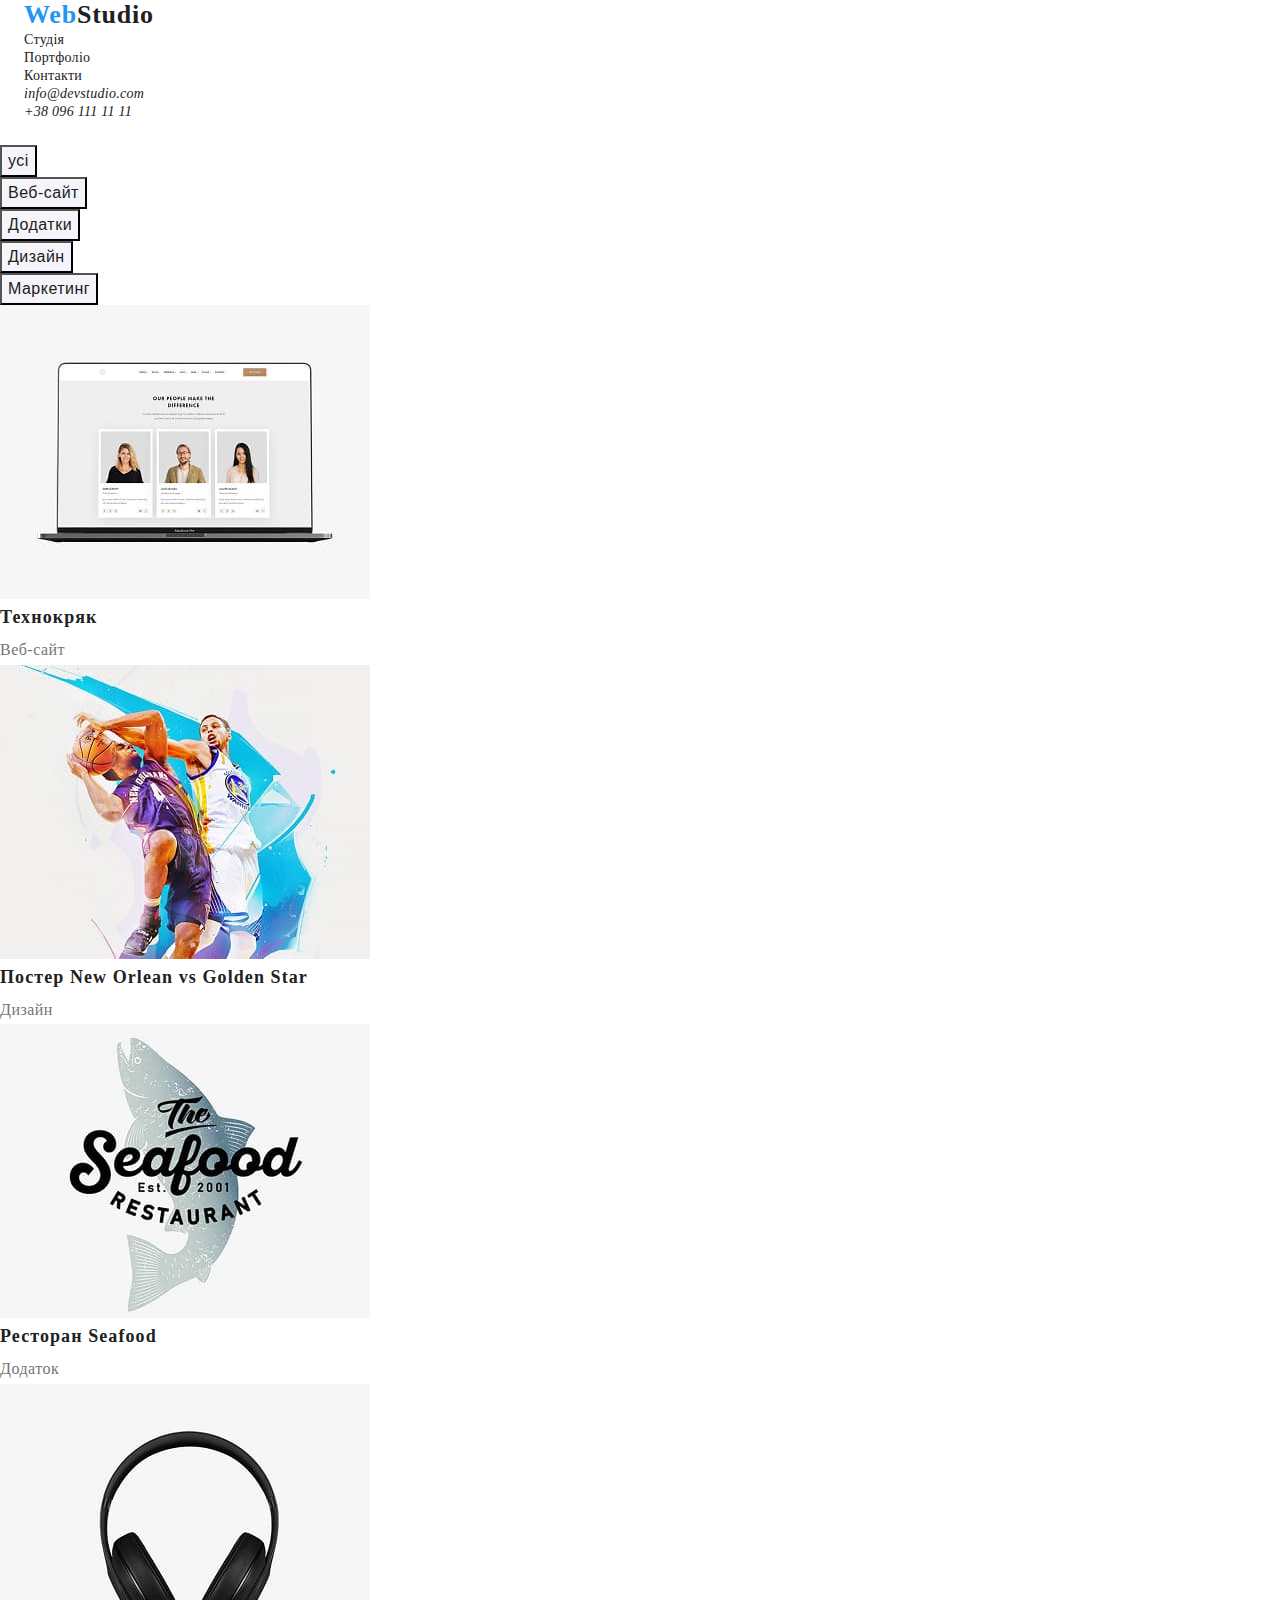
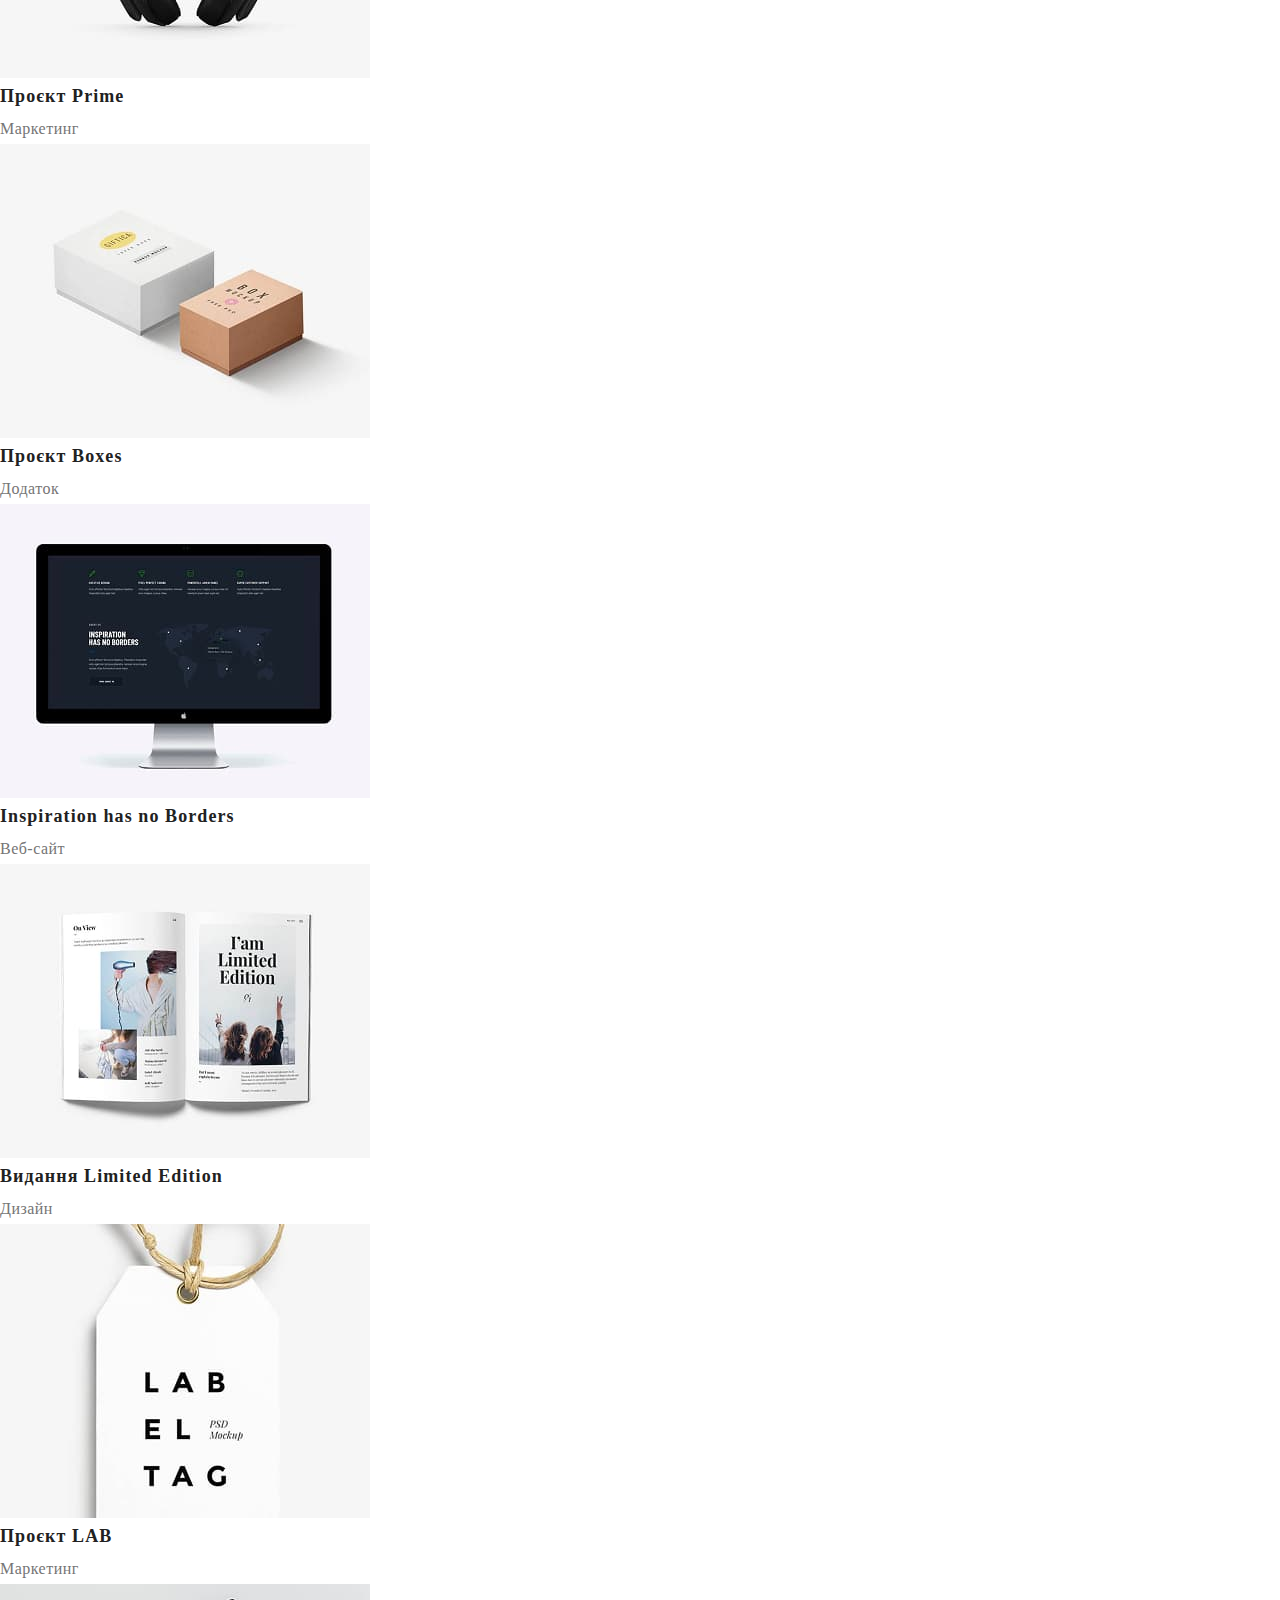
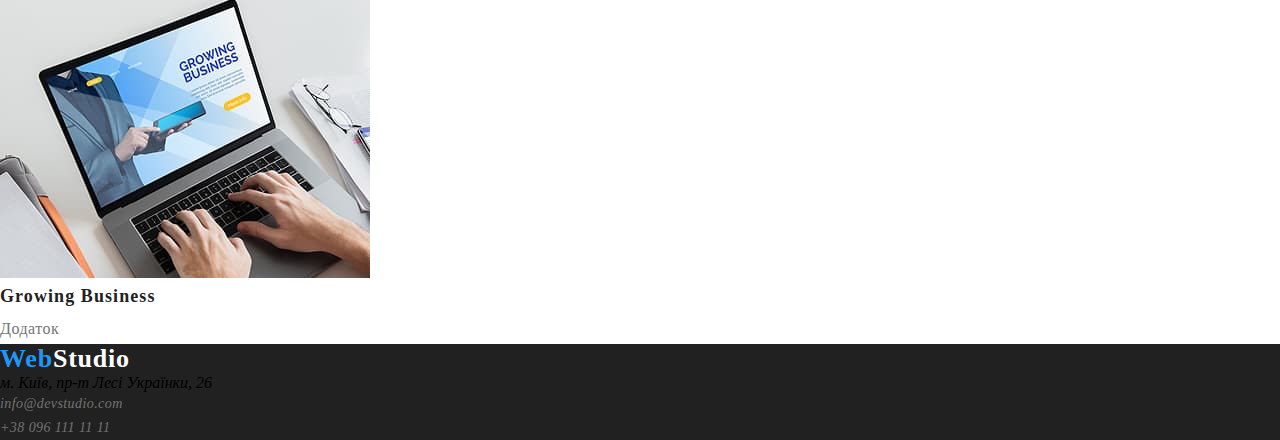
==== portfolio.html @ d7eb5715 "css" ====
<!DOCTYPE html>
<html lang="en">
  <head>
    <meta charset="UTF-8" />
    <meta name="viewport" content="width=device-width, initial-scale=1.0" />
    <title>WebStudio</title>
    <link rel="stylesheet" href="https://cdnjs.cloudflare.com/ajax/libs/modern-normalize/3.0.1/modern-normalize.min.css" integrity="sha512-q6WgHqiHlKyOqslT/lgBgodhd03Wp4BEqKeW6nNtlOY4quzyG3VoQKFrieaCeSnuVseNKRGpGeDU3qPmabCANg==" crossorigin="anonymous" referrerpolicy="no-referrer" />
    <link rel="stylesheet" href="./css/reset.css">
    <link rel="preconnect" href="https://fonts.googleapis.com">
<link rel="preconnect" href="https://fonts.googleapis.com">
<link rel="preconnect" href="https://fonts.gstatic.com" crossorigin>
<link href="https://fonts.googleapis.com/css2?family=Roboto:ital@0;1&display=swap" rel="stylesheet">
<link rel="preconnect" href="https://fonts.googleapis.com">
<link rel="preconnect" href="https://fonts.gstatic.com" crossorigin>
<link href="https://fonts.googleapis.com/css2?family=Roboto:ital,wght@0,500;1,500&display=swap" rel="stylesheet">
<link rel="preconnect" href="https://fonts.googleapis.com">
<link rel="preconnect" href="https://fonts.gstatic.com" crossorigin>
<link href="https://fonts.googleapis.com/css2?family=Roboto:ital,wght@0,700;1,700&display=swap" rel="stylesheet">
<link rel="preconnect" href="https://fonts.googleapis.com">
<link rel="preconnect" href="https://fonts.gstatic.com" crossorigin>
<link href="https://fonts.googleapis.com/css2?family=Roboto:ital,wght@0,900;1,900&display=swap" rel="stylesheet">
<link rel="preconnect" href="https://fonts.googleapis.com">
<link rel="preconnect" href="https://fonts.gstatic.com" crossorigin>
<link href="https://fonts.googleapis.com/css2?family=Raleway:wght@700&display=swap" rel="stylesheet">
<link rel="stylesheet" href="./css/style.css">
  </head>
  <body>
    <header class="header">
      <a class="header-logo" href="./index.html">Web<span class="header-span">Studio</span>
      </a>
      <nav class="header-nav">
        <ul>
        <li class="header-item">
          <a class="header-link" href="./index.html">Студія</a>
        </li>
        <li class="header-item">
          <a class="header-link" href="./portfolio.html">Портфоліо</a>
        </li>
        <li class="header-item">
          <a class="header-link" href="">Контакти</a>
        </li>
        </ul>
      </nav>
      <ul>
        <li class="header-item">
          <a href="info@devstudio.com" class="header-link">
            <i class="header-info">info@devstudio.com</i>
          </a>
        </li>
        <li class="header-item">
          <a href="+38 096 111 11 11" class="header-link">
            <i class="header-info">
              +38 096 111 11 11
            </i>
          </a>
        </li>
      </ul>
    </header>
    <main>
      <section class="button">
        <ul class="button-list">
        <li class="button-item"><button class="button-btn">усі</button></li>
        <li class="button-item"><button class="button-btn">Веб-сайт</button></li>
        <li class="button-item"><button class="button-btn">Додатки</button></li>
        <li class="button-item"><button class="button-btn">Дизайн</button></li>
        <li class="button-item"><button class="button-btn">Маркетинг</button></li>
        </ul>
      <ul class="cart-list">
        <li class="cart-item">
          <img src="./img/comp2.jpg" alt="comp2" class="cart-img" />
          <div class="cart-text">
            <h3 class="cart-titel">Технокряк</h3>
            <p class="cart-box">Веб-сайт</p>
          </div>
        </li>
      </ul>
      <ul class="cart-list">
        <li class="cart-item">
          <img src="./img/basketball.jpg" alt="basketball" class="cart-img" />
          <div class="cart-text">
            <h3 class="cart-titel">Постер New Orlean vs Golden Star</h3>
            <p class="cart-box">Дизайн</p>
          </div>
        </li>
      </ul>
      <ul class="cart-list">
        <li class="cart-item">
          <img src="./img/fisch.jpg" alt="fisch" class="cart-img" />
          <div class="cart-text">
            <h3 class="cart-titel">Ресторан Seafood</h3>
            <p class="cart-box">Додаток</p>
          </div>
        </li>
      </ul>
      <ul class="cart-list">
        <li class="cart-item">
          <img src="./img/headhones.jpg" alt="headhones" class="cart-img" />
          <div class="cart-text">
            <h3 class="cart-titel">Проєкт Prime</h3>
            <p class="cart-box">Маркетинг</p>
          </div>
        </li>
      </ul>
      <ul class="cart-list">
        <li class="cart-item">
          <img src="./img/box.jpg" alt="box" class="cart-img" />
          <div class="cart-text">
            <h3 class="cart-titel">Проєкт Boxes</h3>
            <p class="cart-box">Додаток</p>
          </div>
        </li>
      </ul>
      <ul class="cart-list">
        <li class="cart-item">
          <img src="./img/comp3.jpg" alt="comp3" class="cart-img" />
          <div class="cart-text">
            <h3 class="cart-titel">Inspiration has no Borders</h3>
            <p class="cart-box">Веб-сайт</p>
          </div>
        </li>
      </ul>
      <ul class="cart-list">
        <li class="cart-item">
          <img src="./img/book.jpg" alt="book" class="cart-img" />
          <div class="cart-text">
            <h3 class="cart-titel">Видання Limited Edition</h3>
            <p class="cart-box">Дизайн</p>
          </div>
        </li>
      </ul>
      <ul class="cart-list">
        <li class="cart-item">
          <img src="./img/lab.jpg" alt="lab" class="cart-img" />
          <div class="cart-text">
            <h3 class="cart-titel">Проєкт LAB</h3>
            <p class="cart-box">Маркетинг</p>
          </div>
        </li>
      </ul>
      <ul class="cart-list">
        <li class="cart-item">
          <img src="./img/comp4.jpg" alt="comp4" class="cart-img" />
          <div class="cart-text">
            <h3 class="cart-titel">Growing Business</h3>
            <p class="cart-box">Додаток</p>
          </div>
        </li>
      </ul>
      </section>
    </main>
    <footer class="footer">
      <a href="./index.html" class="footer-logo">Web<span class="footer-span">Studio</span></a>
      <address class="footer-address">
      <ul class="footer-list">
        <li class="footer-item">
           м. Київ, пр-т Лесі Українки, 26 
        </li>
        <li class="footer-item">
          <a href="info@devstudio.com" class="footer-link">
            <i class="footer-info">
              info@devstudio.com
            </i>
          </a>
        </li>
        <li class="footer-item">
          <a href="+38 096 111 11 11" class="footer-link">
            <i class="footer-info">
             +38 096 111 11 11
            </i>
          </a>
        </li>
      </ul>
      </address>
    </footer>
  </body>
</html>
---- css/style.css ----
:root {
--brand-color: #2196f3;
--accent-color:#ffffff;
--hero-back:#2f303a;
--text-color:#212121;
--second-text:#757575;
--link-color:#ffffff60;
--button-btn: #f5f4fa;
}

body {
    background-color: var(--accent-color);
}
.header{
    padding-left: 24px;
    padding-bottom: 25px;
}
.header-span{
        font-weight: 700;
        font-size: 26px;
        letter-spacing: 0.03em;
    color: var(--text-color);
}
.header-logo{
        font-weight: 700;
        font-size: 26px;
        letter-spacing: 0.03em;
color: var(--brand-color);
}

.header-link{
        font-weight: 500;
        font-size: 14px;
        letter-spacing: 0.02em;
        color: var(--text-color);
}

.hero{
background-color: var(--hero-back);
}

.hero-title{
    color:var(--accent-color) ;
}

.hero-button{
color: var(--accent-color);
background-color: var(--brand-color);
}
.adwantages-title{
    font-weight: 700;
    font-size: 14px;
    letter-spacing: 0.03em;
    text-transform: uppercase;
    color: var(--text-color);
}
.adwantages-text{
    font-weight: 400;
    font-size: 14px;
   line-height: 171%;
    letter-spacing: 0.03em;
    color: var(--second-text);
}

.work-title{
    font-weight: 700;
    font-size: 36px;
    letter-spacing: 0.03em;
    text-align: center;
    color: var(--text-color);
}
.team-title{
    font-weight: 700;
    font-size: 36px;
    letter-spacing: 0.03em;
    text-align: center;
    color: var(--second-text);
}
.team-img{
    width: 270px;
        height: 260px;
}
.team-name{
    font-weight: 500;
    font-size: 16px;
    letter-spacing: 0.03em;
    text-align: center;
    color: var(--text-color);
}
.team-job{
    font-weight: 400;
    font-size: 16px;
    letter-spacing: 0.03em;
    text-align: center;
    color:var(--second-text);
}
.footer {
    background: var(--text-color);
}

.footer-logo {
    font-weight: 700;
    font-size: 26px;
    letter-spacing: 0.03em;
    color: var(--brand-color);
}

.footer-span {
    font-weight: 700;
    font-size: 26px;
    letter-spacing: 0.03em;
    color: var(--accent-color);
}

.footer-link {
    font-weight: 400;
    font-size: 14px;
    line-height: 171%;
    letter-spacing: 0.03em;
    color: var(--link-color);
}

.button-btn{
        font-weight: 500;
        font-size: 16px;
        line-height: 162%;
        letter-spacing: 0.03em;
        text-align: center;
        color: var(--text-color);
        background-color: var(--button-btn);
}
.cart-titel{
    font-weight: 700;
    font-size: 18px;
    line-height: 200%;
    letter-spacing: 0.06em;
    color:var(--text-color);
}
.cart-box{
    font-weight: 400;
    font-size: 16px;
    line-height: 187%;
    letter-spacing: 0.03em;
    color:var(--second-text);
}
/*.container {
    width: 1200px;
    margin: 0 auto;
    padding: 0 15px;
    outline: 5px dashed  tomato;
}
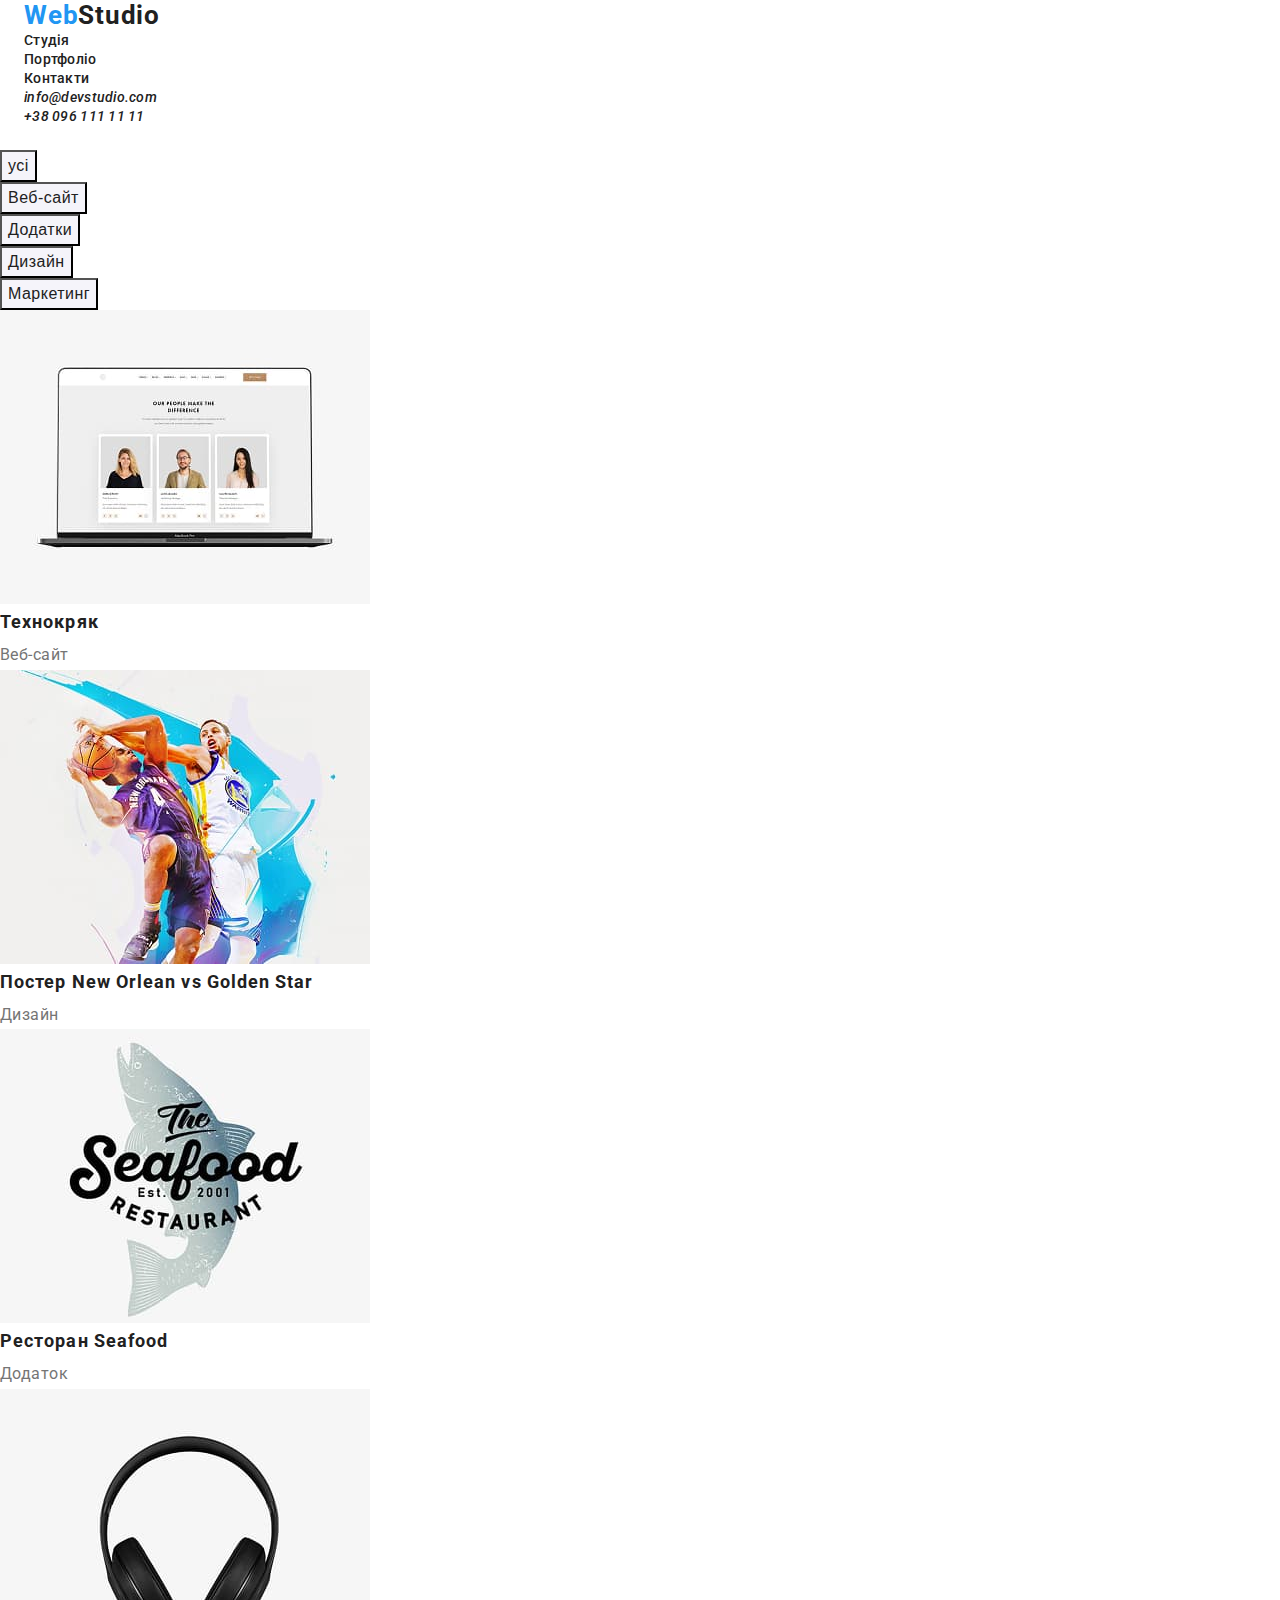
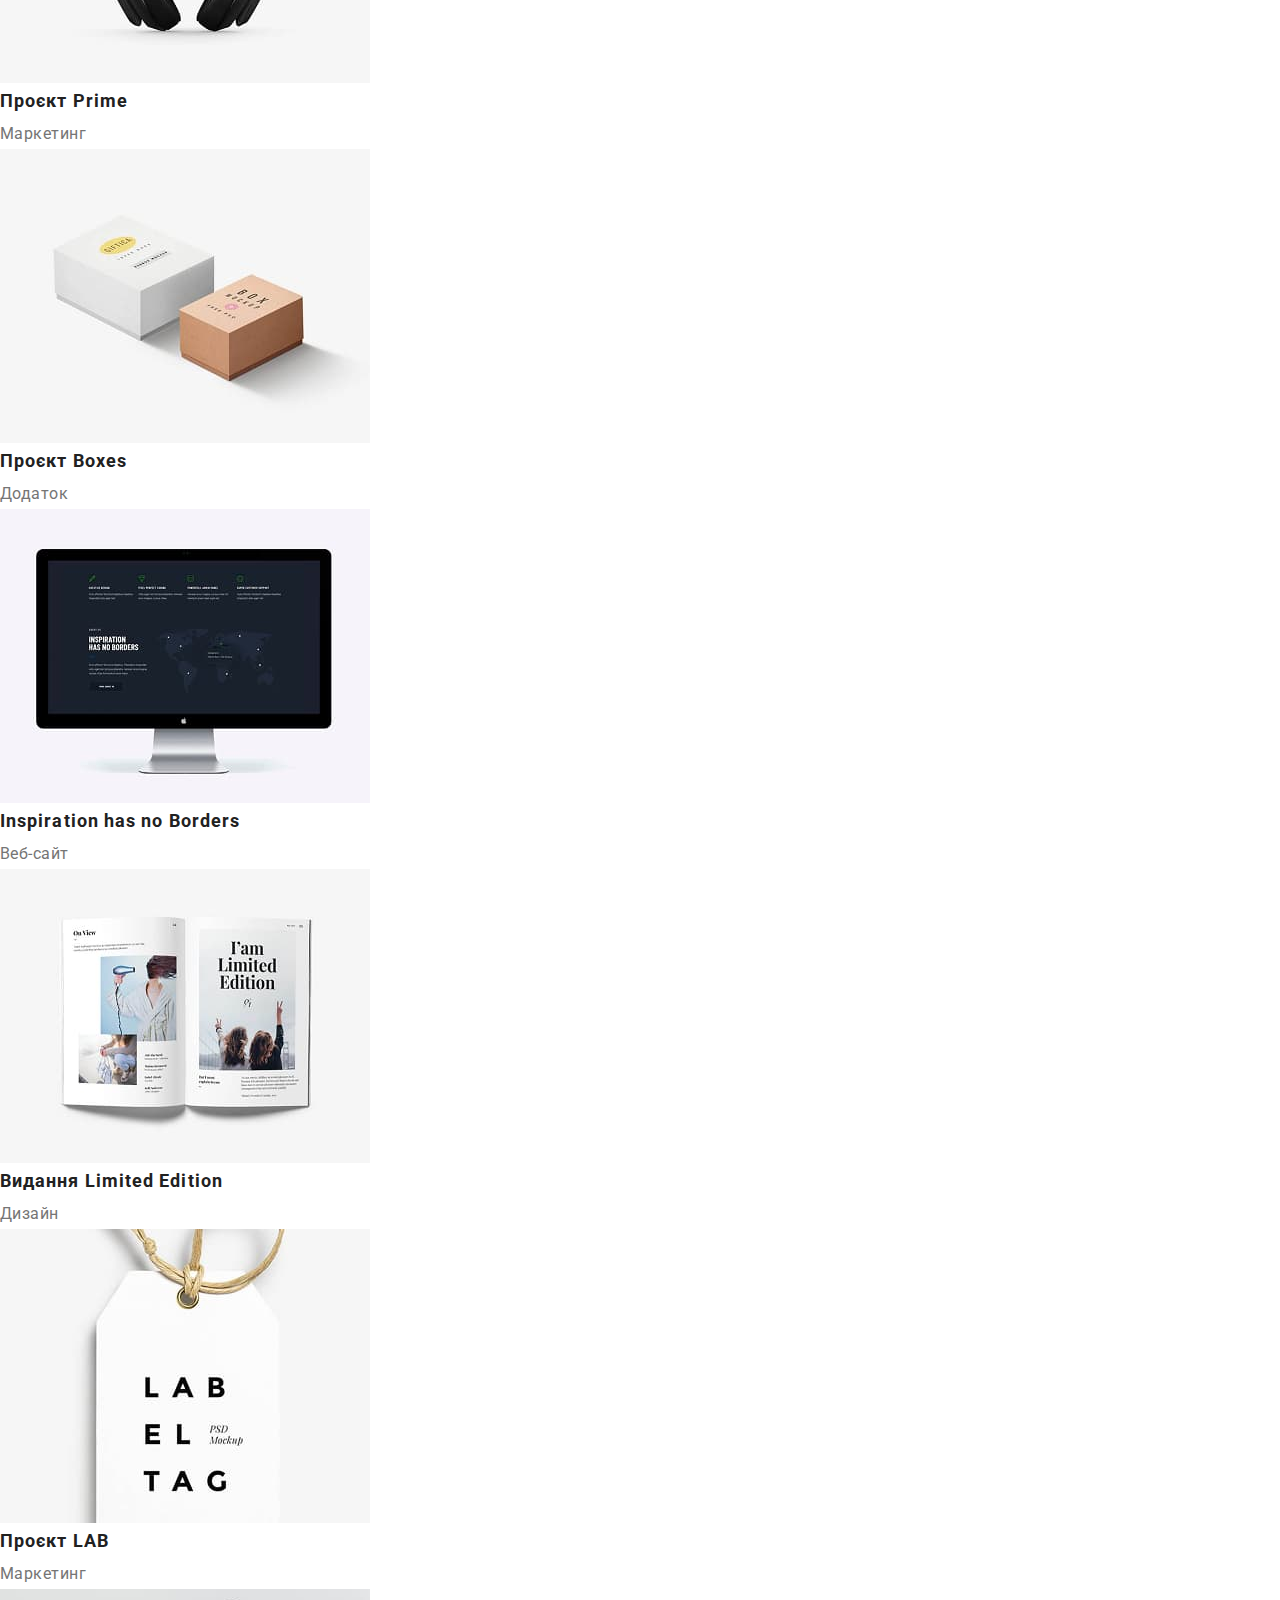
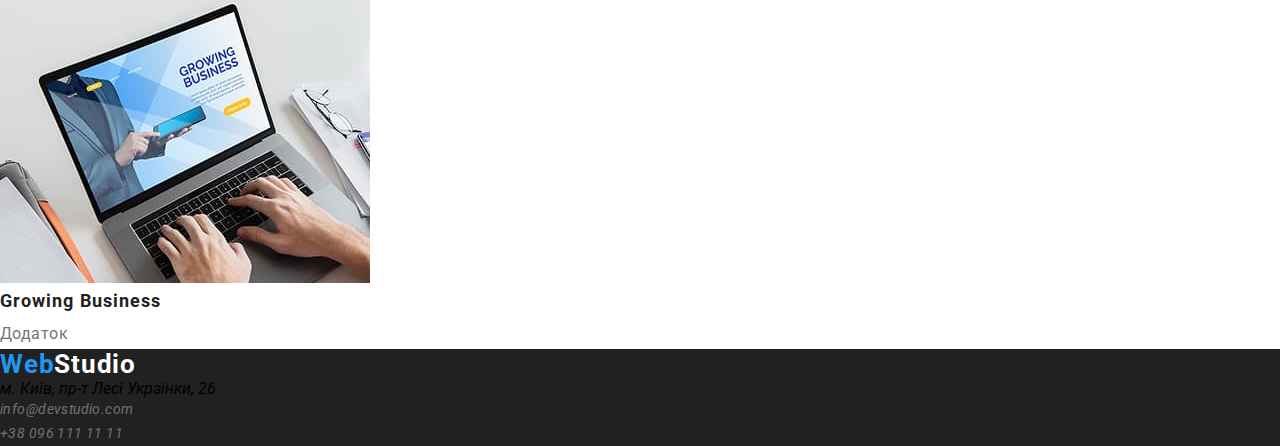
==== commit be5333a8: "css" ====
--- a/portfolio.html
+++ b/portfolio.html
@@ -4,27 +4,16 @@
     <meta charset="UTF-8" />
     <meta name="viewport" content="width=device-width, initial-scale=1.0" />
     <title>WebStudio</title>
-    <link rel="stylesheet" href="https://cdnjs.cloudflare.com/ajax/libs/modern-normalize/3.0.1/modern-normalize.min.css" integrity="sha512-q6WgHqiHlKyOqslT/lgBgodhd03Wp4BEqKeW6nNtlOY4quzyG3VoQKFrieaCeSnuVseNKRGpGeDU3qPmabCANg==" crossorigin="anonymous" referrerpolicy="no-referrer" />
+        <link rel="stylesheet" href="https://cdnjs.cloudflare.com/ajax/libs/modern-normalize/3.0.1/modern-normalize.min.css" integrity="sha512-q6WgHqiHlKyOqslT/lgBgodhd03Wp4BEqKeW6nNtlOY4quzyG3VoQKFrieaCeSnuVseNKRGpGeDU3qPmabCANg==" crossorigin="anonymous" referrerpolicy="no-referrer" />
     <link rel="stylesheet" href="./css/reset.css">
     <link rel="preconnect" href="https://fonts.googleapis.com">
 <link rel="preconnect" href="https://fonts.googleapis.com">
 <link rel="preconnect" href="https://fonts.gstatic.com" crossorigin>
-<link href="https://fonts.googleapis.com/css2?family=Roboto:ital@0;1&display=swap" rel="stylesheet">
-<link rel="preconnect" href="https://fonts.googleapis.com">
+<link href="https://fonts.googleapis.com/css2?family=Roboto:ital,wdth,wght@0,75..100,100..900;1,75..100,100..900&display=swap" rel="stylesheet">
 <link rel="preconnect" href="https://fonts.gstatic.com" crossorigin>
-<link href="https://fonts.googleapis.com/css2?family=Roboto:ital,wght@0,500;1,500&display=swap" rel="stylesheet">
-<link rel="preconnect" href="https://fonts.googleapis.com">
-<link rel="preconnect" href="https://fonts.gstatic.com" crossorigin>
-<link href="https://fonts.googleapis.com/css2?family=Roboto:ital,wght@0,700;1,700&display=swap" rel="stylesheet">
-<link rel="preconnect" href="https://fonts.googleapis.com">
-<link rel="preconnect" href="https://fonts.gstatic.com" crossorigin>
-<link href="https://fonts.googleapis.com/css2?family=Roboto:ital,wght@0,900;1,900&display=swap" rel="stylesheet">
-<link rel="preconnect" href="https://fonts.googleapis.com">
-<link rel="preconnect" href="https://fonts.gstatic.com" crossorigin>
-<link href="https://fonts.googleapis.com/css2?family=Raleway:wght@700&display=swap" rel="stylesheet">
 <link rel="stylesheet" href="./css/style.css">
   </head>
-  <body>
+  <body class="body">
     <header class="header">
       <a class="header-logo" href="./index.html">Web<span class="header-span">Studio</span>
       </a>
@@ -41,7 +30,7 @@
         </li>
         </ul>
       </nav>
-      <ul>
+      <ul class="info">
         <li class="header-item">
           <a href="info@devstudio.com" class="header-link">
             <i class="header-info">info@devstudio.com</i>
@@ -56,7 +45,7 @@
         </li>
       </ul>
     </header>
-    <main>
+    <main class="main">
       <section class="button">
         <ul class="button-list">
         <li class="button-item"><button class="button-btn">усі</button></li>
--- a/css/style.css
+++ b/css/style.css
@@ -144,6 +144,9 @@
     letter-spacing: 0.03em;
     color:var(--second-text);
 }
+.body{
+    font-family: "Roboto";
+}
 /*.container {
     width: 1200px;
     margin: 0 auto;
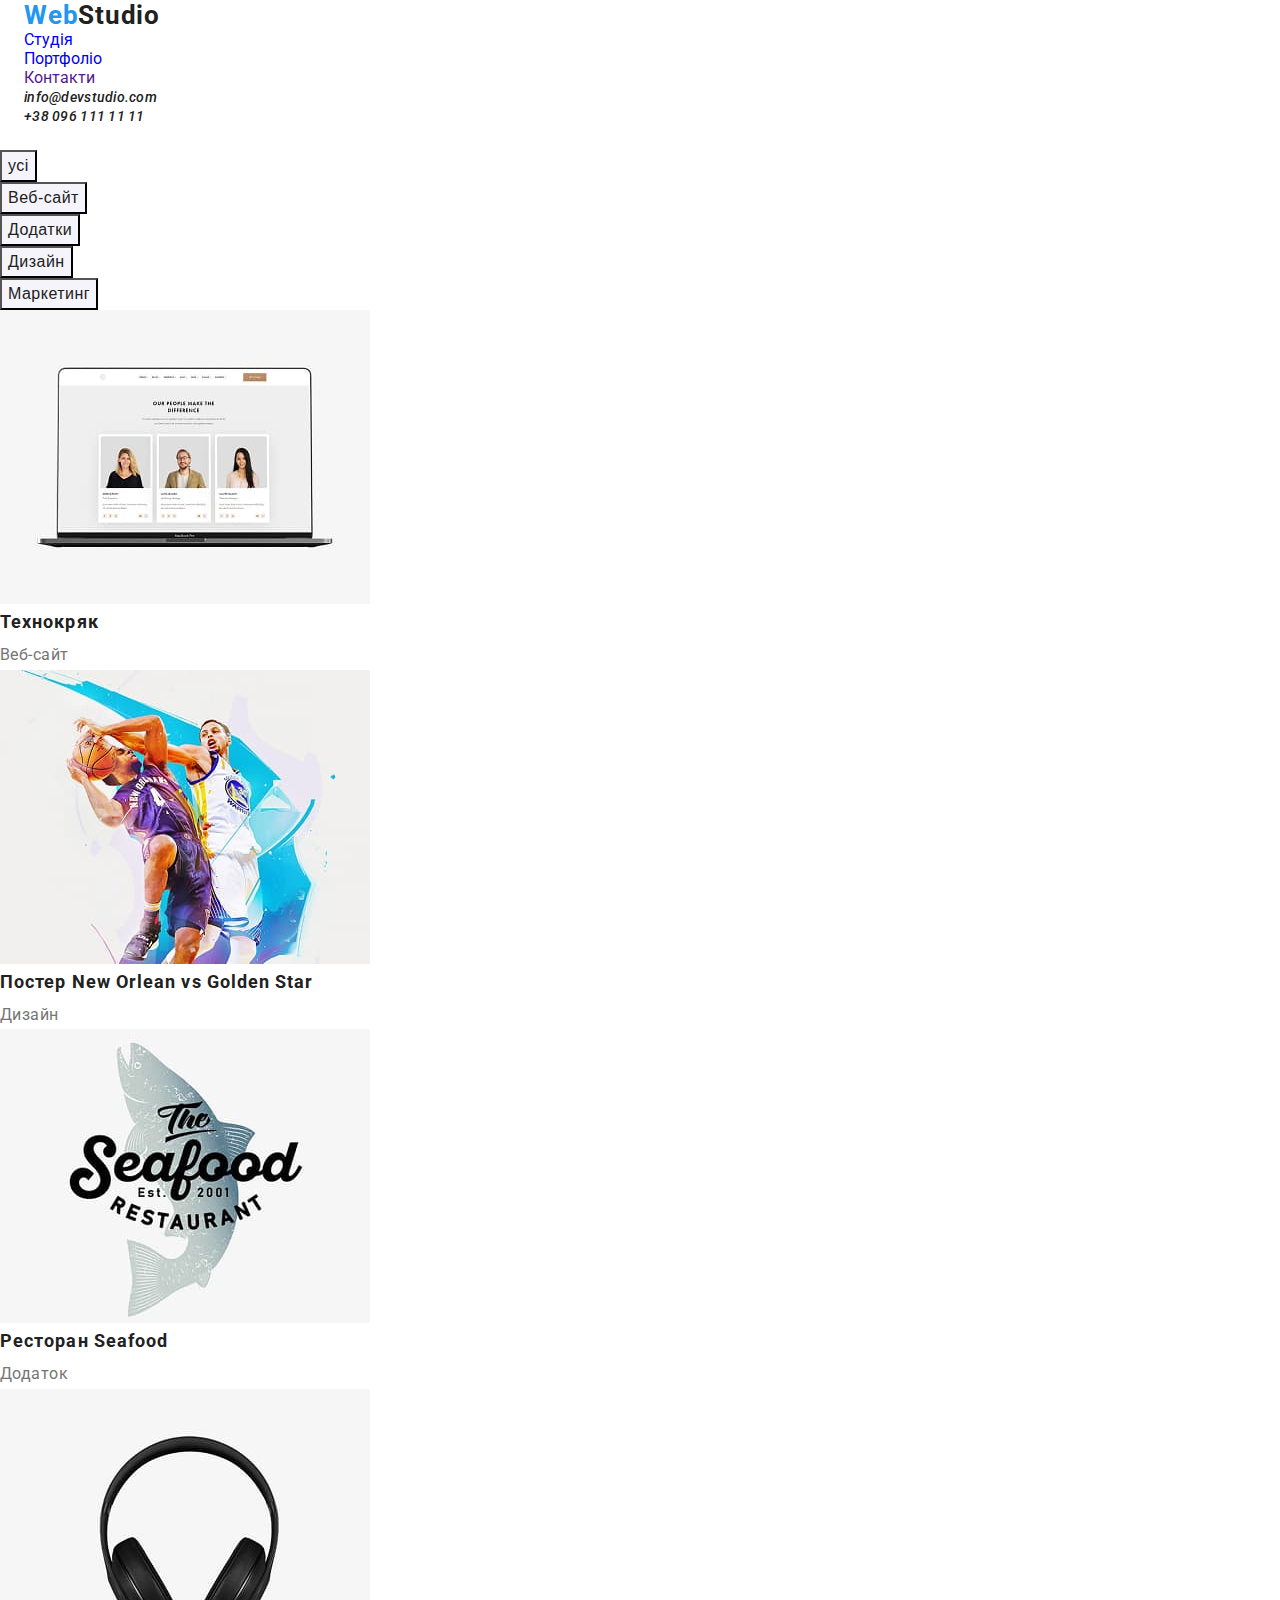
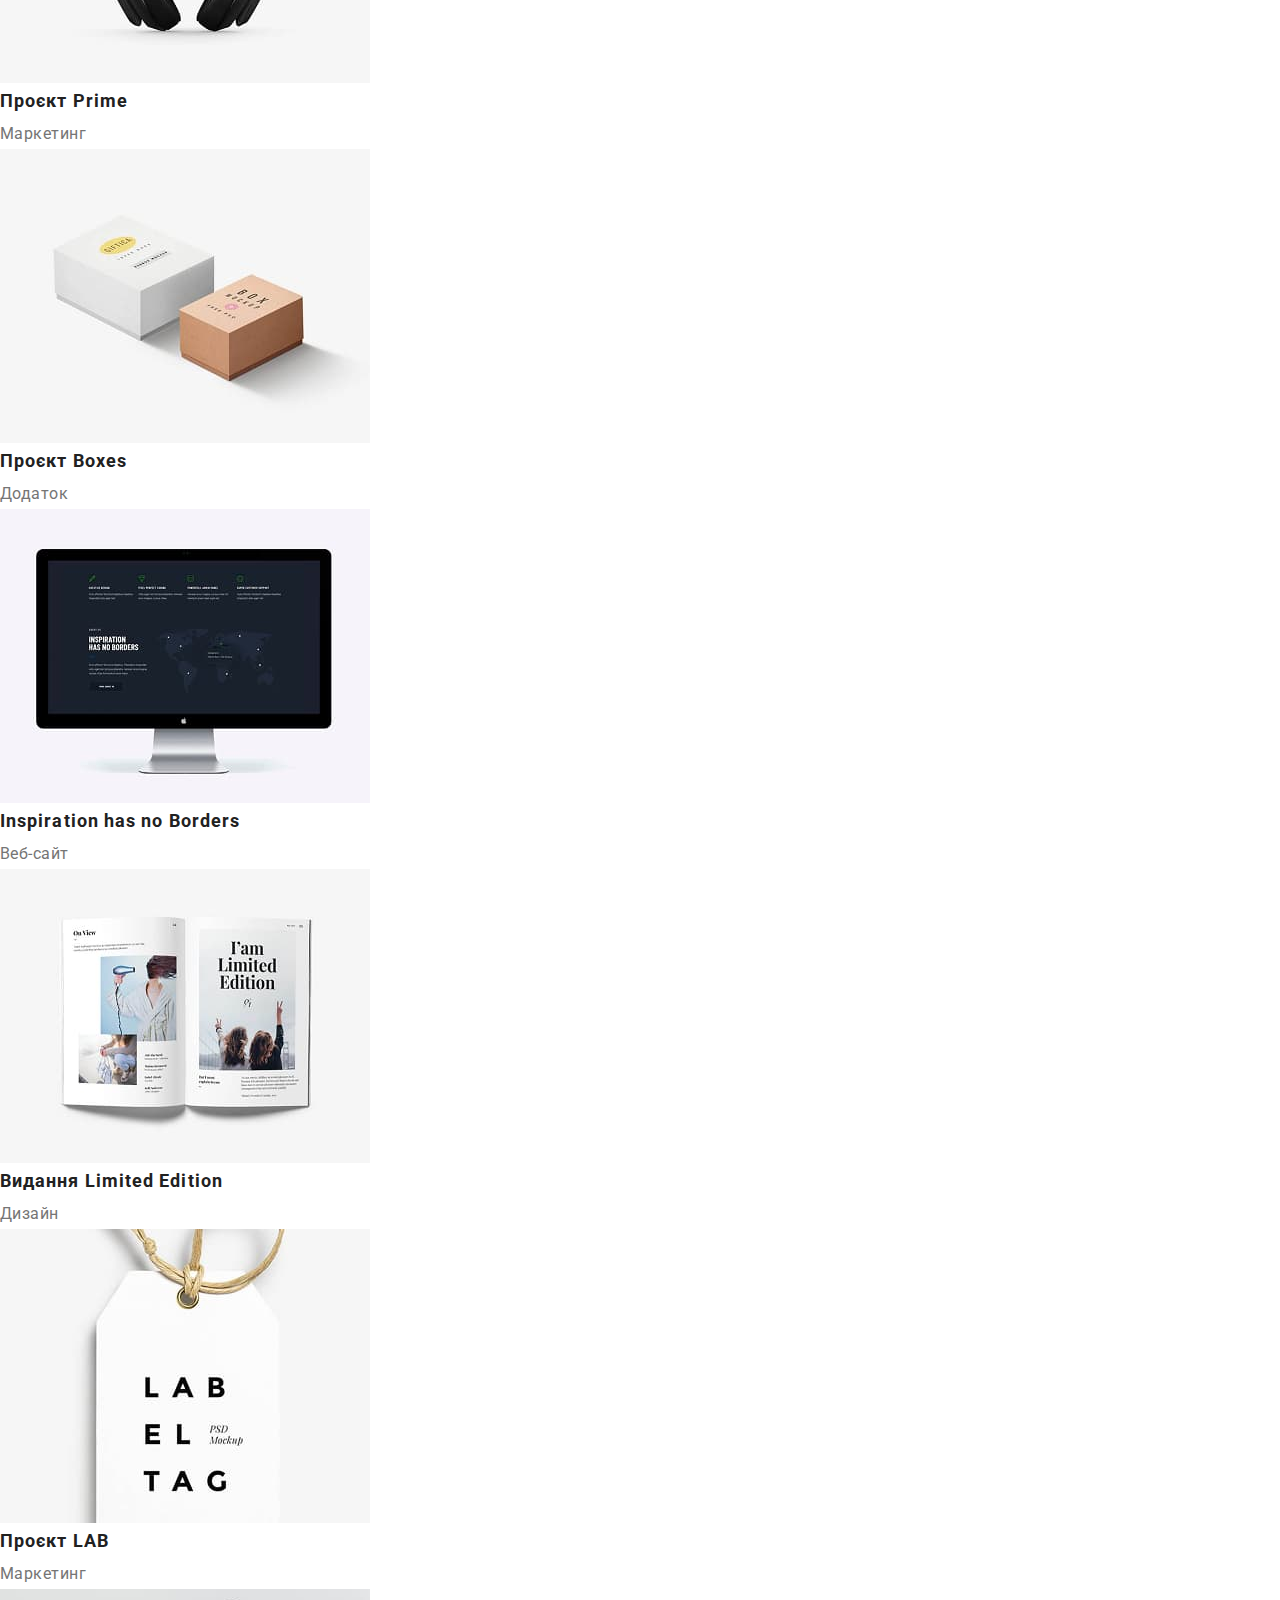
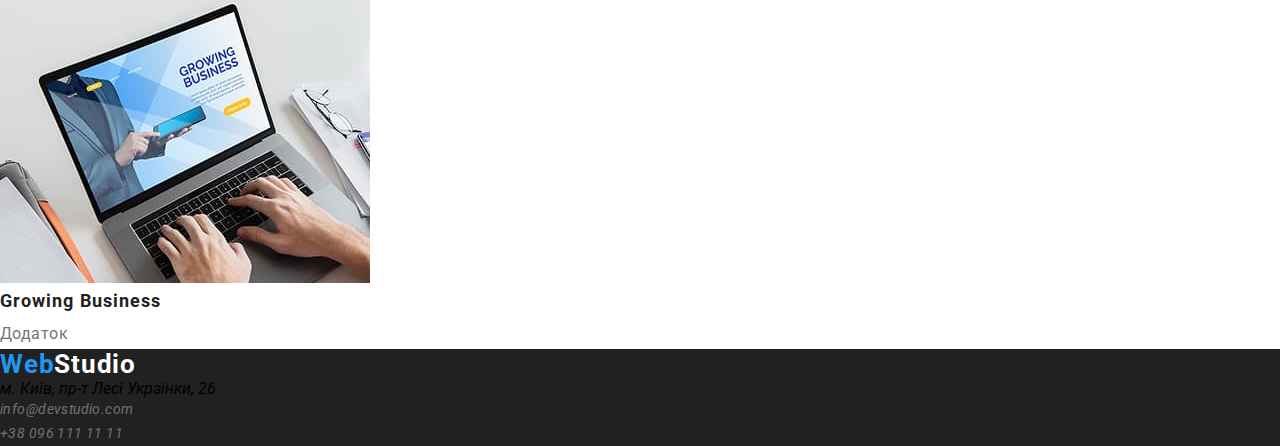
==== commit 697e1079: "df" ====
--- a/portfolio.html
+++ b/portfolio.html
@@ -19,14 +19,14 @@
       </a>
       <nav class="header-nav">
         <ul>
-        <li class="header-item">
-          <a class="header-link" href="./index.html">Студія</a>
+        <li class="nav-item">
+          <a class="nav-link" href="./index.html">Студія</a>
         </li>
-        <li class="header-item">
-          <a class="header-link" href="./portfolio.html">Портфоліо</a>
+        <li class="nav-item">
+          <a class="nav-link" href="./portfolio.html">Портфоліо</a>
         </li>
-        <li class="header-item">
-          <a class="header-link" href="">Контакти</a>
+        <li class="nav-item">
+          <a class="nav-link" href="">Контакти</a>
         </li>
         </ul>
       </nav>
--- a/css/style.css
+++ b/css/style.css
@@ -11,6 +11,7 @@
 
 body {
     background-color: var(--accent-color);
+    font-family: "Roboto";
 }
 .header{
     padding-left: 24px;
@@ -58,11 +59,10 @@
 .adwantages-text{
     font-weight: 400;
     font-size: 14px;
-   line-height: 171%;
+    line-height: 1.71;
     letter-spacing: 0.03em;
     color: var(--second-text);
 }
-
 .work-title{
     font-weight: 700;
     font-size: 36px;
@@ -116,7 +116,7 @@
 .footer-link {
     font-weight: 400;
     font-size: 14px;
-    line-height: 171%;
+    line-height: 1.71;
     letter-spacing: 0.03em;
     color: var(--link-color);
 }
@@ -144,9 +144,6 @@
     letter-spacing: 0.03em;
     color:var(--second-text);
 }
-.body{
-    font-family: "Roboto";
-}
 /*.container {
     width: 1200px;
     margin: 0 auto;
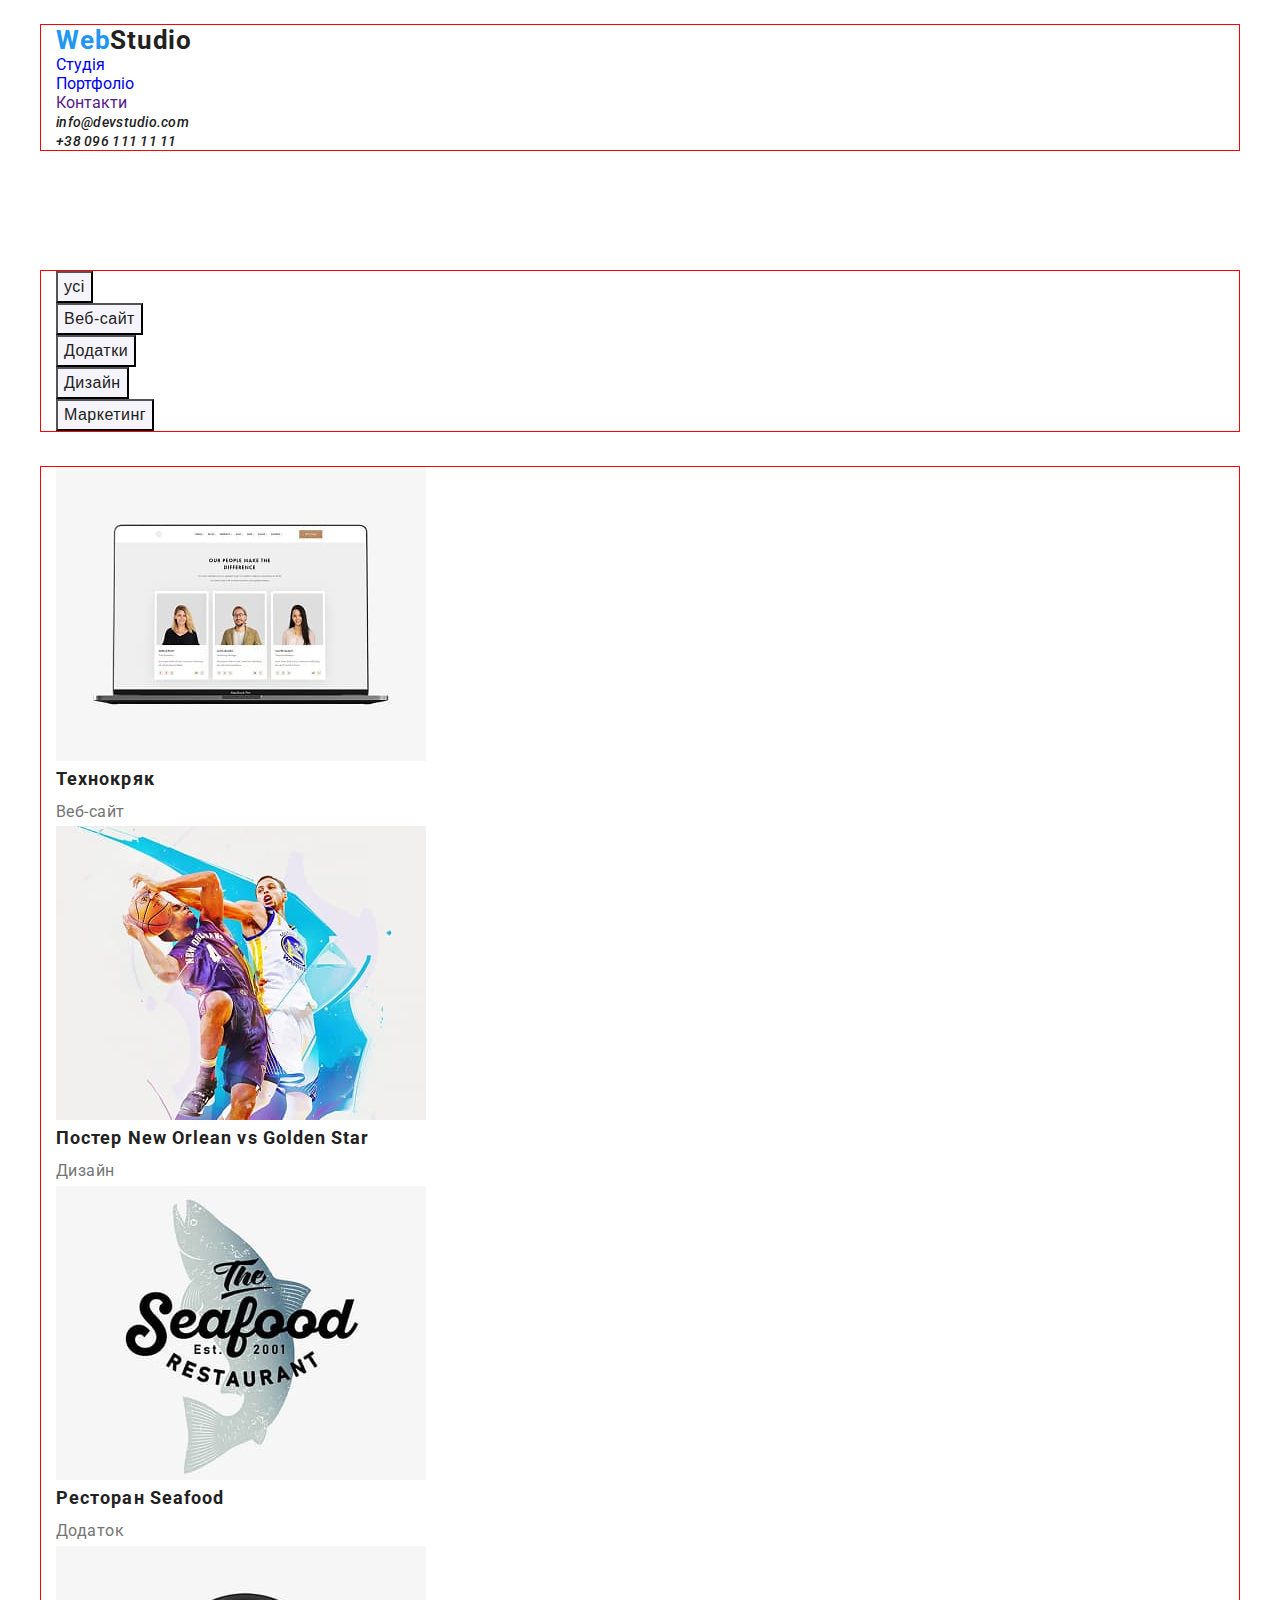
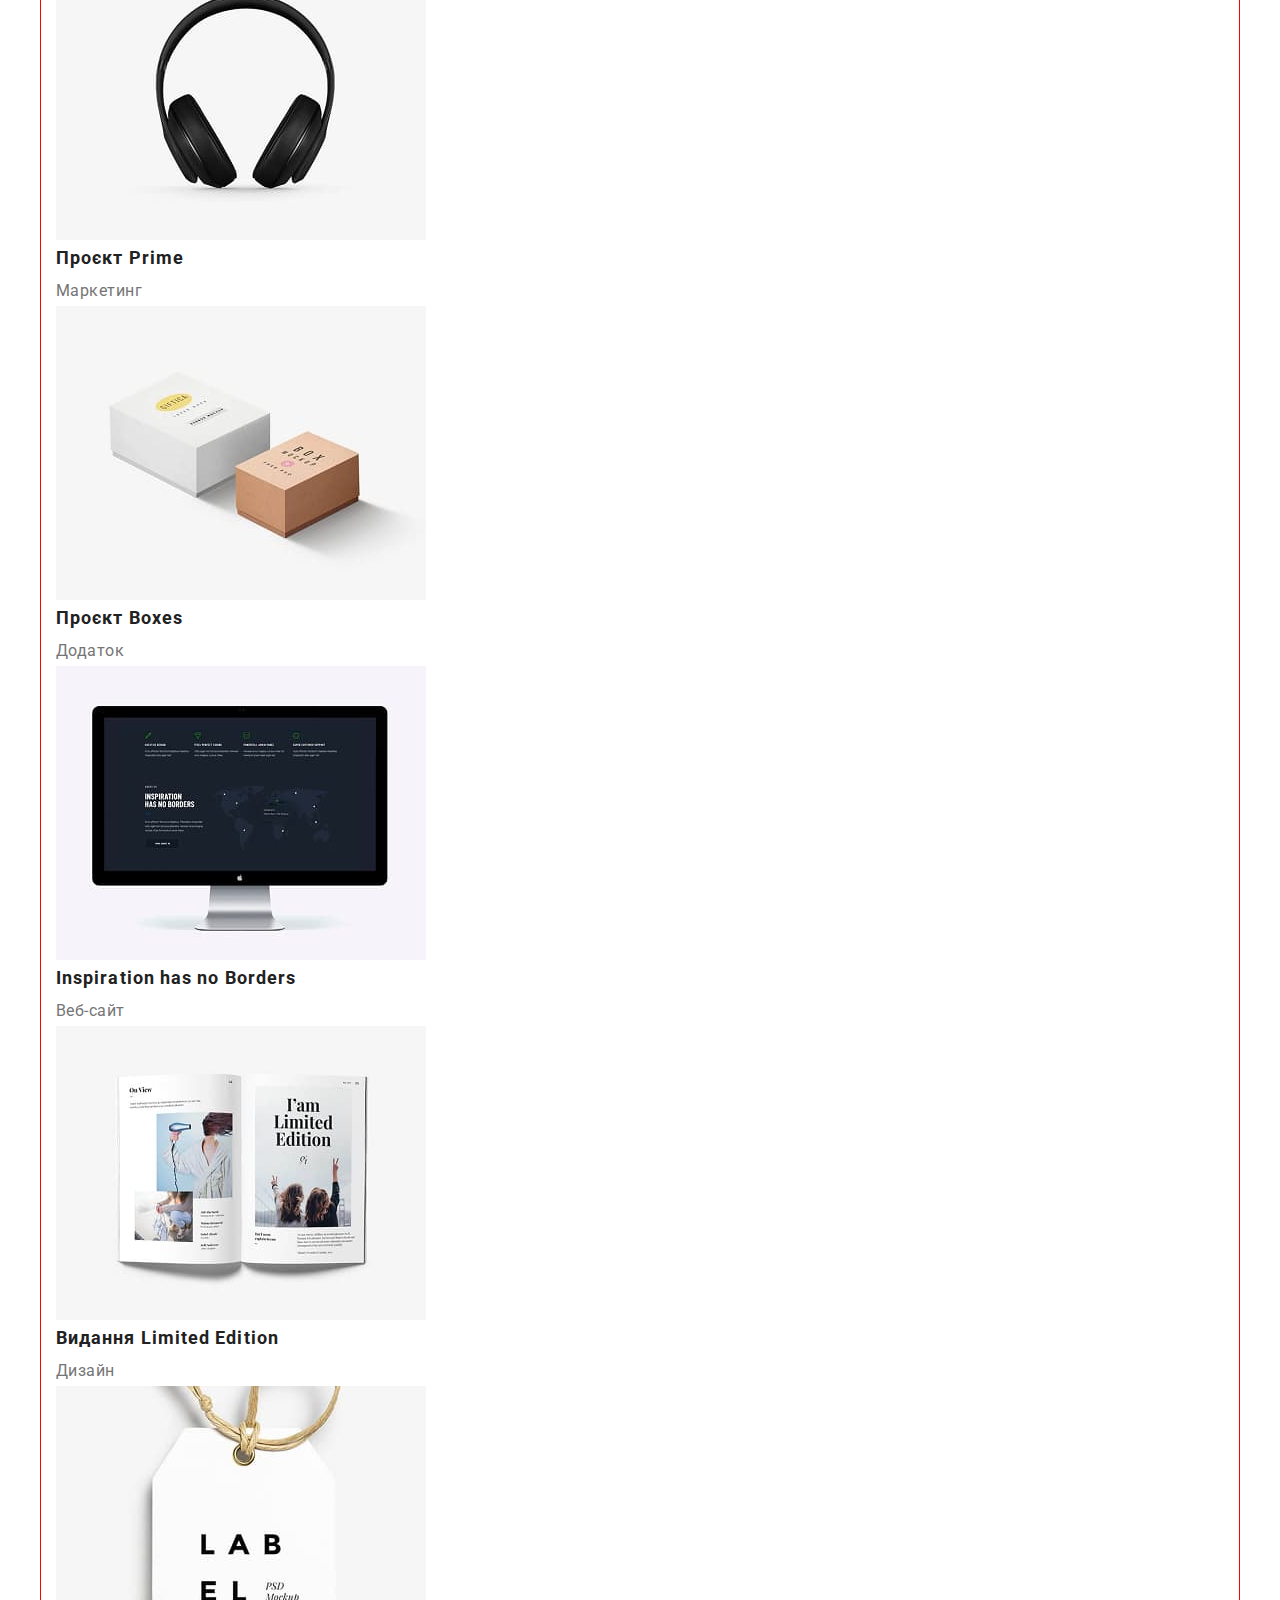
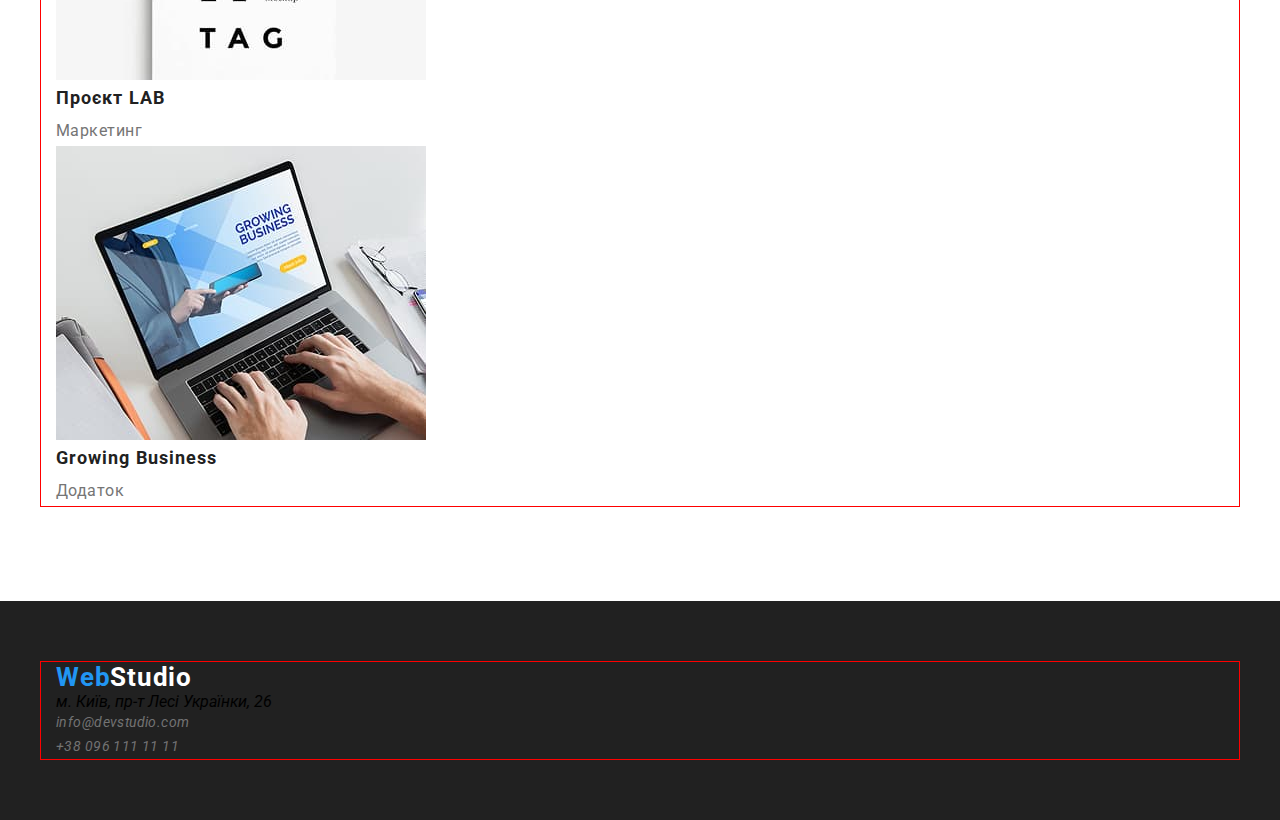
==== commit 42b29ad9: "container" ====
--- a/portfolio.html
+++ b/portfolio.html
@@ -11,10 +11,18 @@
 <link rel="preconnect" href="https://fonts.gstatic.com" crossorigin>
 <link href="https://fonts.googleapis.com/css2?family=Roboto:ital,wdth,wght@0,75..100,100..900;1,75..100,100..900&display=swap" rel="stylesheet">
 <link rel="preconnect" href="https://fonts.gstatic.com" crossorigin>
+<link
+      rel="stylesheet"
+      href="https://cdnjs.cloudflare.com/ajax/libs/modern-normalize/2.0.0/modern-normalize.min.css"
+      integrity="sha512-4xo8blKMVCiXpTaLzQSLSw3KFOVPWhm/TRtuPVc4WG6kUgjH6J03IBuG7JZPkcWMxJ5huwaBpOpnwYElP/m6wg=="
+      crossorigin="anonymous"
+      referrerpolicy="no-referrer"
+    />
 <link rel="stylesheet" href="./css/style.css">
   </head>
   <body class="body">
     <header class="header">
+      <div class="container">
       <a class="header-logo" href="./index.html">Web<span class="header-span">Studio</span>
       </a>
       <nav class="header-nav">
@@ -44,17 +52,21 @@
           </a>
         </li>
       </ul>
+      </div>
     </header>
     <main class="main">
       <section class="button">
+        <div class="container">
         <ul class="button-list">
         <li class="button-item"><button class="button-btn">усі</button></li>
         <li class="button-item"><button class="button-btn">Веб-сайт</button></li>
         <li class="button-item"><button class="button-btn">Додатки</button></li>
         <li class="button-item"><button class="button-btn">Дизайн</button></li>
         <li class="button-item"><button class="button-btn">Маркетинг</button></li>
+        </div>
         </ul>
       <ul class="cart-list">
+        <div class="container">
         <li class="cart-item">
           <img src="./img/comp2.jpg" alt="comp2" class="cart-img" />
           <div class="cart-text">
@@ -62,8 +74,7 @@
             <p class="cart-box">Веб-сайт</p>
           </div>
         </li>
-      </ul>
-      <ul class="cart-list">
+      
         <li class="cart-item">
           <img src="./img/basketball.jpg" alt="basketball" class="cart-img" />
           <div class="cart-text">
@@ -71,8 +82,7 @@
             <p class="cart-box">Дизайн</p>
           </div>
         </li>
-      </ul>
-      <ul class="cart-list">
+      
         <li class="cart-item">
           <img src="./img/fisch.jpg" alt="fisch" class="cart-img" />
           <div class="cart-text">
@@ -80,8 +90,7 @@
             <p class="cart-box">Додаток</p>
           </div>
         </li>
-      </ul>
-      <ul class="cart-list">
+     
         <li class="cart-item">
           <img src="./img/headhones.jpg" alt="headhones" class="cart-img" />
           <div class="cart-text">
@@ -89,8 +98,7 @@
             <p class="cart-box">Маркетинг</p>
           </div>
         </li>
-      </ul>
-      <ul class="cart-list">
+      
         <li class="cart-item">
           <img src="./img/box.jpg" alt="box" class="cart-img" />
           <div class="cart-text">
@@ -98,8 +106,7 @@
             <p class="cart-box">Додаток</p>
           </div>
         </li>
-      </ul>
-      <ul class="cart-list">
+     
         <li class="cart-item">
           <img src="./img/comp3.jpg" alt="comp3" class="cart-img" />
           <div class="cart-text">
@@ -107,8 +114,7 @@
             <p class="cart-box">Веб-сайт</p>
           </div>
         </li>
-      </ul>
-      <ul class="cart-list">
+      
         <li class="cart-item">
           <img src="./img/book.jpg" alt="book" class="cart-img" />
           <div class="cart-text">
@@ -116,8 +122,7 @@
             <p class="cart-box">Дизайн</p>
           </div>
         </li>
-      </ul>
-      <ul class="cart-list">
+      
         <li class="cart-item">
           <img src="./img/lab.jpg" alt="lab" class="cart-img" />
           <div class="cart-text">
@@ -125,8 +130,7 @@
             <p class="cart-box">Маркетинг</p>
           </div>
         </li>
-      </ul>
-      <ul class="cart-list">
+      
         <li class="cart-item">
           <img src="./img/comp4.jpg" alt="comp4" class="cart-img" />
           <div class="cart-text">
@@ -134,10 +138,12 @@
             <p class="cart-box">Додаток</p>
           </div>
         </li>
+        </div>
       </ul>
       </section>
     </main>
     <footer class="footer">
+      <div class="container">
       <a href="./index.html" class="footer-logo">Web<span class="footer-span">Studio</span></a>
       <address class="footer-address">
       <ul class="footer-list">
@@ -160,6 +166,7 @@
         </li>
       </ul>
       </address>
+      </div>
     </footer>
   </body>
 </html>
--- a/css/style.css
+++ b/css/style.css
@@ -8,14 +8,21 @@
 --link-color:#ffffff60;
 --button-btn: #f5f4fa;
 }
-
+.container{
+    width: 1200px;
+    margin: 0 auto;
+    padding: 0 15px;
+    border: 1px red solid;
+}
 body {
     background-color: var(--accent-color);
     font-family: "Roboto";
 }
 .header{
+    display: flex;
     padding-left: 24px;
     padding-bottom: 25px;
+    padding: 24px 0 25px 0;
 }
 .header-span{
         font-weight: 700;
@@ -39,6 +46,7 @@
 
 .hero{
 background-color: var(--hero-back);
+padding: 194px 0 200px 0;
 }
 
 .hero-title{
@@ -48,6 +56,9 @@
 .hero-button{
 color: var(--accent-color);
 background-color: var(--brand-color);
+}
+.adwantages{
+    padding: 94px 0 94px 0;
 }
 .adwantages-title{
     font-weight: 700;
@@ -63,12 +74,18 @@
     letter-spacing: 0.03em;
     color: var(--second-text);
 }
+.work{
+    padding: 0 0 94px 0;
+}
 .work-title{
     font-weight: 700;
     font-size: 36px;
     letter-spacing: 0.03em;
     text-align: center;
     color: var(--text-color);
+}
+.team{
+    padding: 94px 0 94px 0;
 }
 .team-title{
     font-weight: 700;
@@ -97,6 +114,7 @@
 }
 .footer {
     background: var(--text-color);
+    padding: 60px 0 60px 0;
 }
 
 .footer-logo {
@@ -120,30 +138,37 @@
     letter-spacing: 0.03em;
     color: var(--link-color);
 }
-
+.button{
+    padding-top: 94px;
+}
 .button-btn{
         font-weight: 500;
         font-size: 16px;
-        line-height: 162%;
+        line-height: 1.62;
         letter-spacing: 0.03em;
         text-align: center;
         color: var(--text-color);
         background-color: var(--button-btn);
 }
+.cart-list{
+    padding-top:34px;
+    padding-bottom: 94px;
+}
 .cart-titel{
     font-weight: 700;
     font-size: 18px;
-    line-height: 200%;
+    line-height: 2.00;
     letter-spacing: 0.06em;
     color:var(--text-color);
 }
 .cart-box{
     font-weight: 400;
     font-size: 16px;
-    line-height: 187%;
+    line-height: 1.87;
     letter-spacing: 0.03em;
     color:var(--second-text);
 }
+
 /*.container {
     width: 1200px;
     margin: 0 auto;
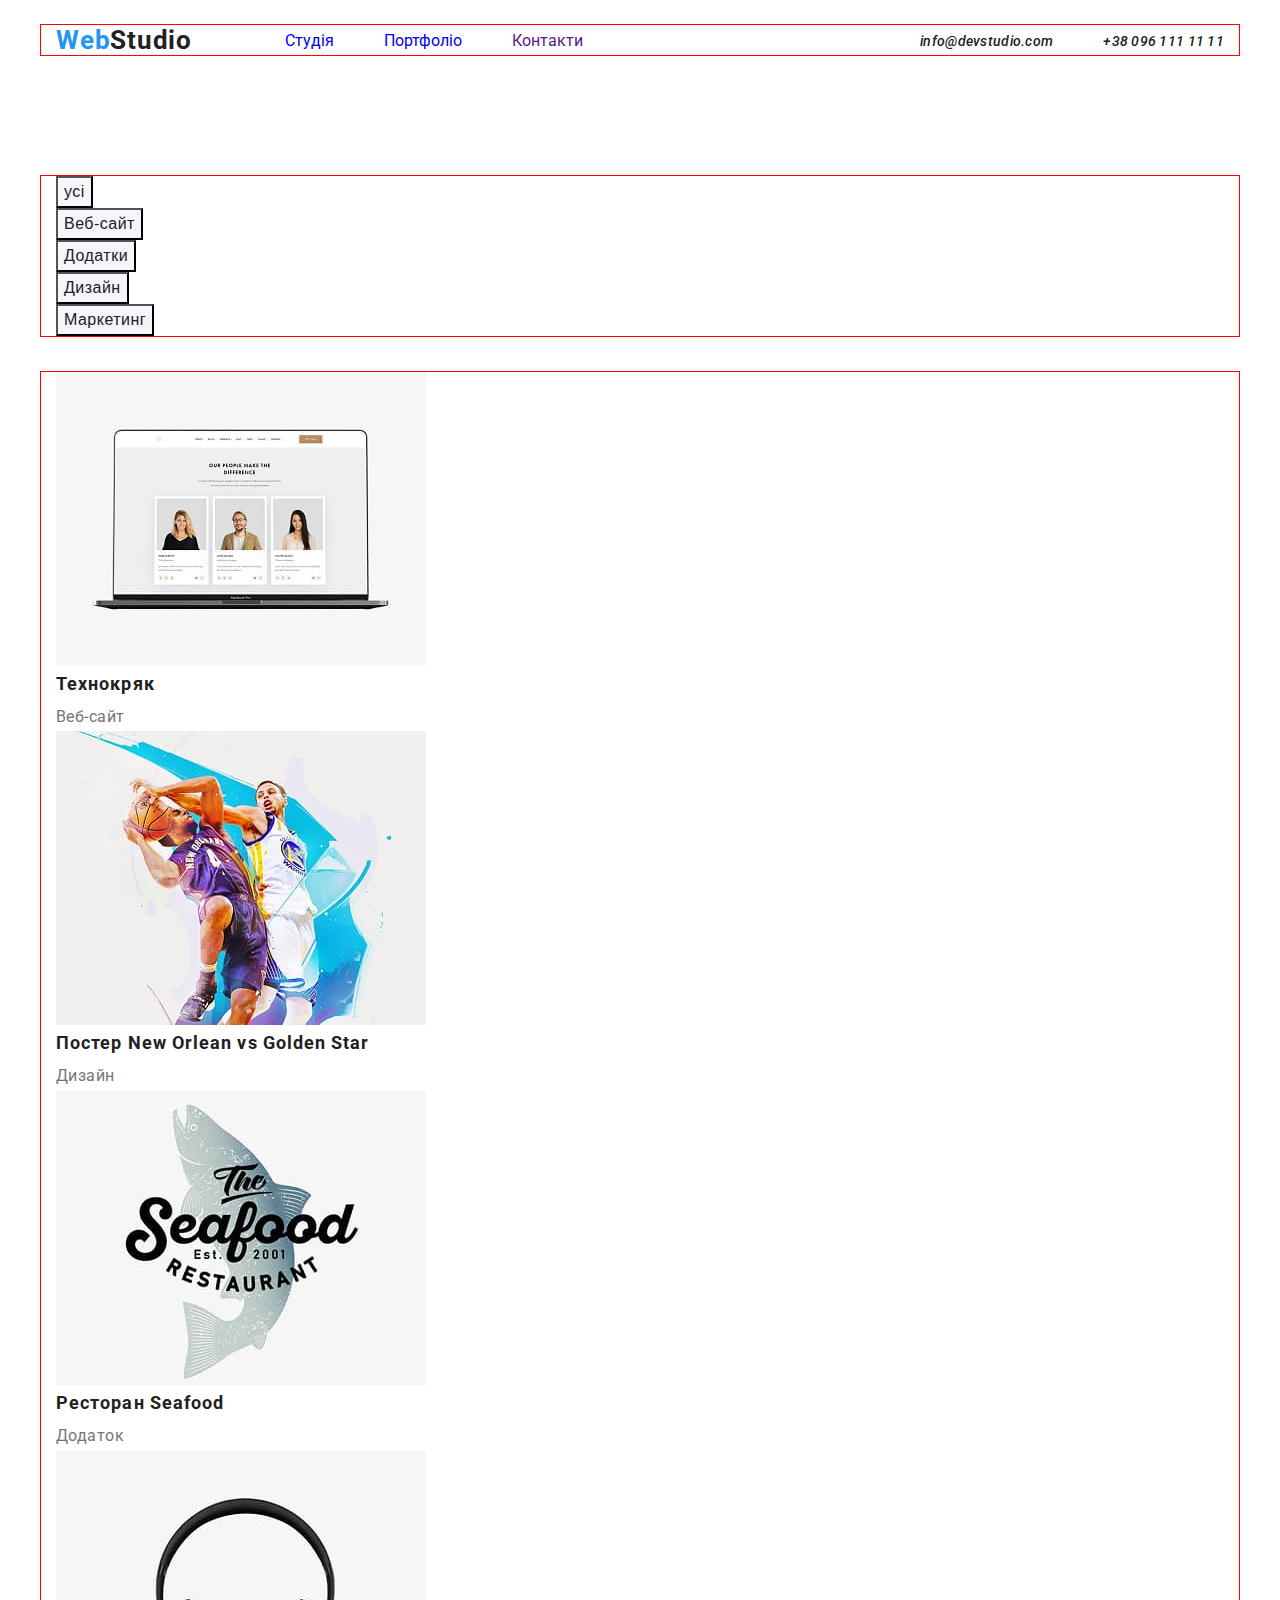
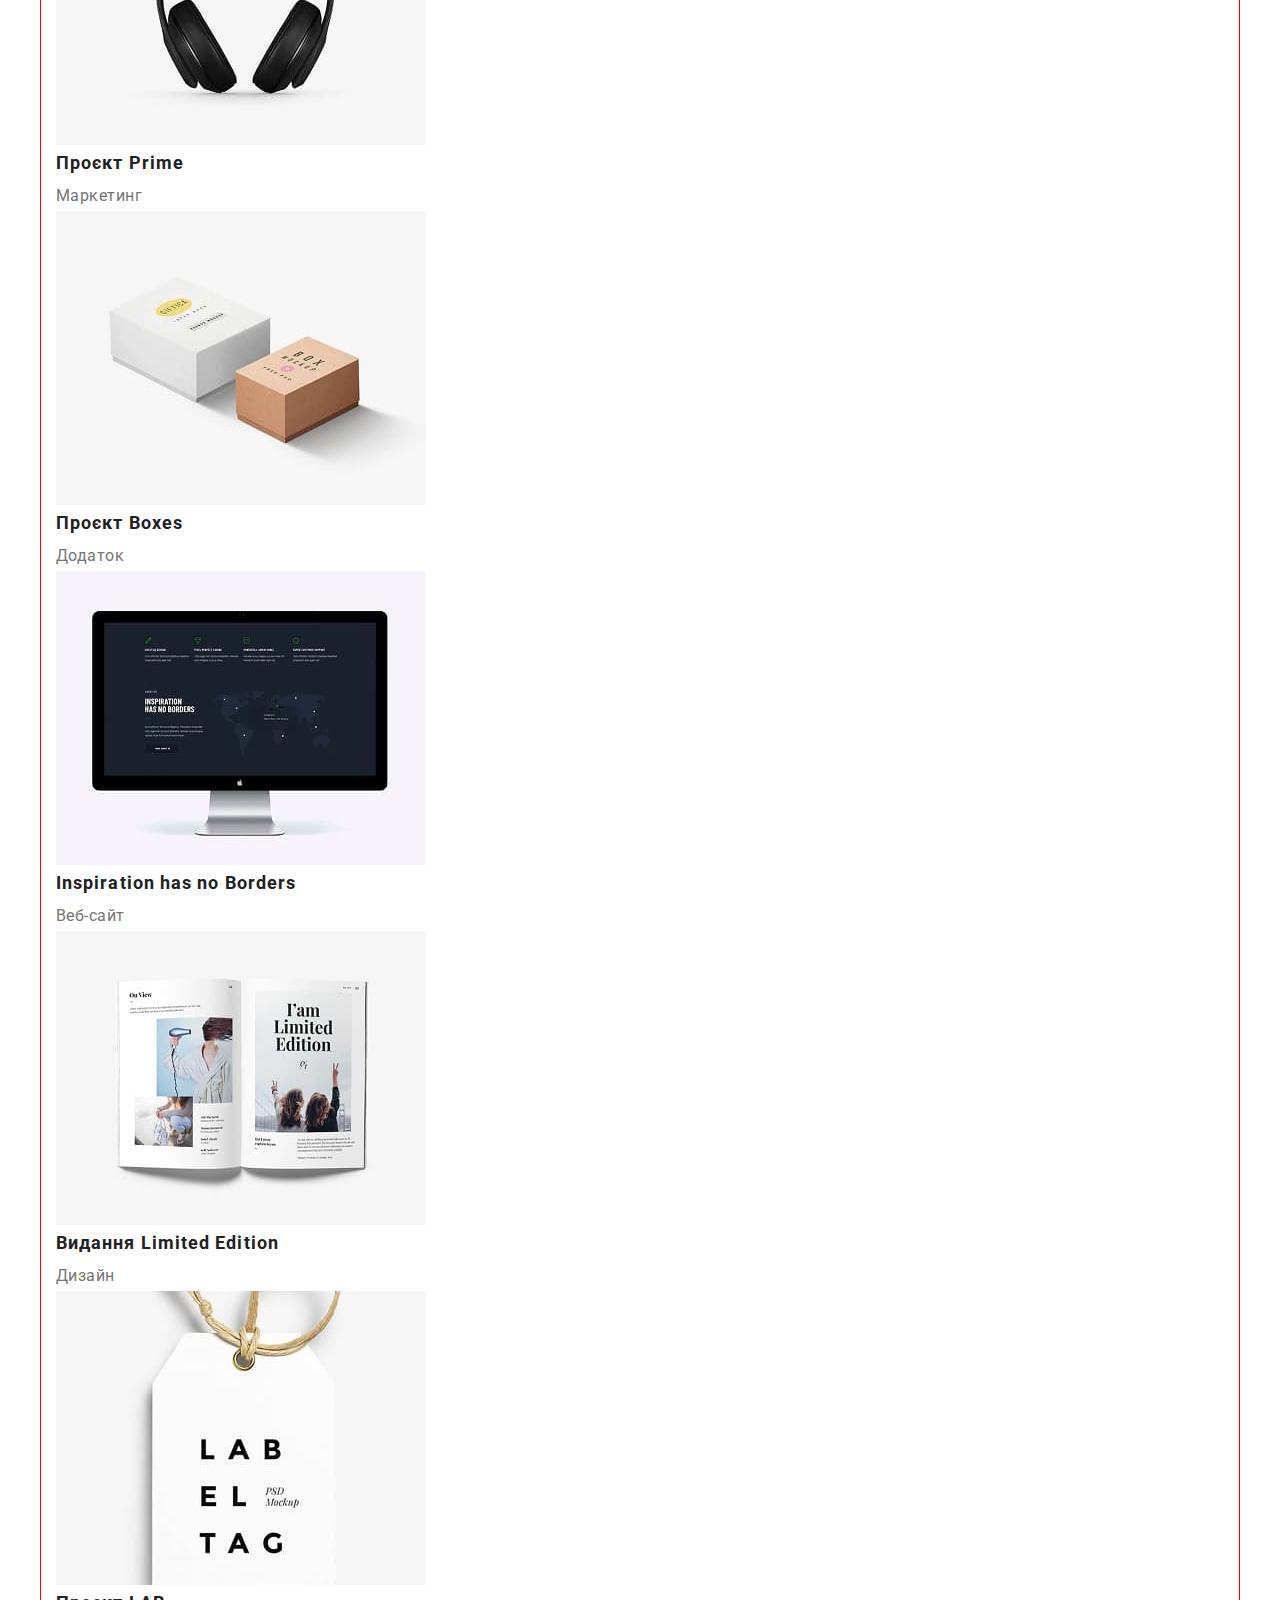
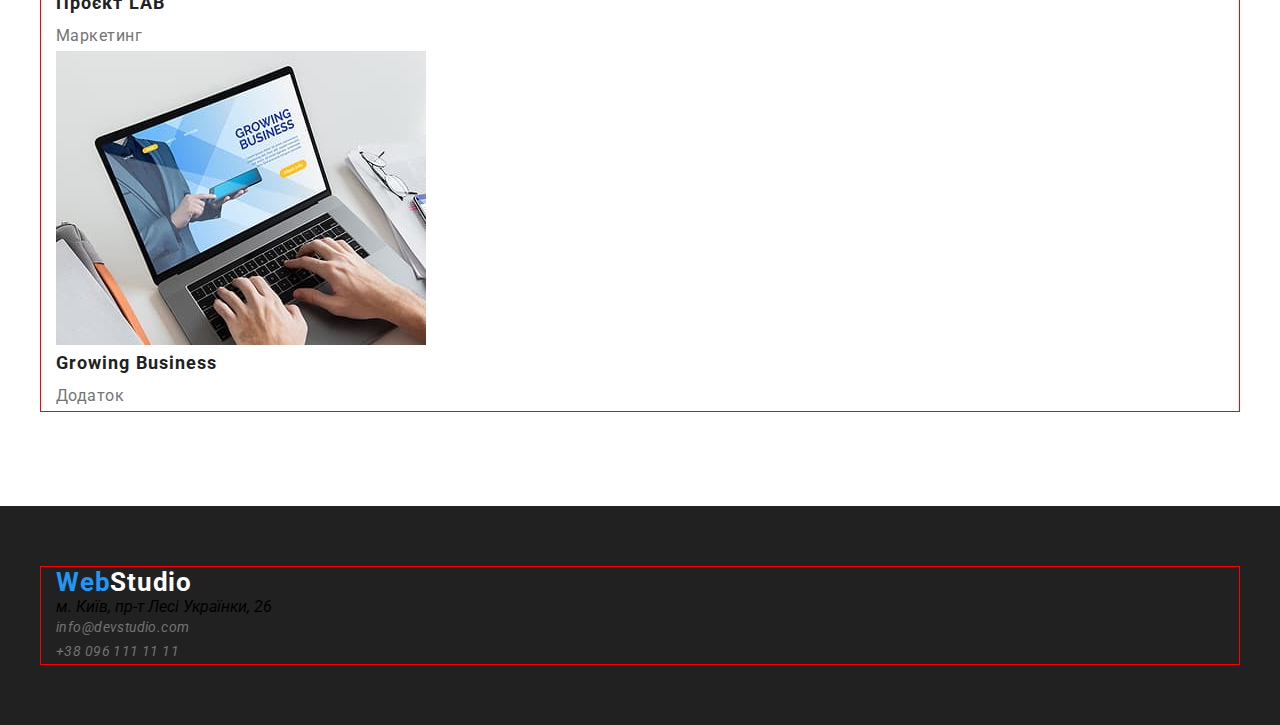
==== commit 66578655: "css" ====
--- a/portfolio.html
+++ b/portfolio.html
@@ -22,11 +22,11 @@
   </head>
   <body class="body">
     <header class="header">
-      <div class="container">
+      <div class="container header-box" >
       <a class="header-logo" href="./index.html">Web<span class="header-span">Studio</span>
       </a>
       <nav class="header-nav">
-        <ul>
+        <ul class="nav">
         <li class="nav-item">
           <a class="nav-link" href="./index.html">Студія</a>
         </li>
--- a/css/style.css
+++ b/css/style.css
@@ -1,177 +1,193 @@
-
 :root {
---brand-color: #2196f3;
---accent-color:#ffffff;
---hero-back:#2f303a;
---text-color:#212121;
---second-text:#757575;
---link-color:#ffffff60;
---button-btn: #f5f4fa;
+  --brand-color: #2196f3;
+  --accent-color: #ffffff;
+  --hero-back: #2f303a;
+  --text-color: #212121;
+  --second-text: #757575;
+  --link-color: #ffffff60;
+  --button-btn: #f5f4fa;
 }
-.container{
-    width: 1200px;
-    margin: 0 auto;
-    padding: 0 15px;
-    border: 1px red solid;
+.container {
+  width: 1200px;
+  margin: 0 auto;
+  padding: 0 15px;
+  border: 1px red solid;
 }
 body {
-    background-color: var(--accent-color);
-    font-family: "Roboto";
+  background-color: var(--accent-color);
+  font-family: "Roboto";
 }
-.header{
+.header {
+  display: flex;
+  padding-left: 24px;
+  padding-bottom: 25px;
+  padding: 24px 0 25px 0;
+}
+.header-box{
+     display: flex;
+    align-items: center;
+    justify-content: center;
+}
+.header-nav{
+    margin-right: auto;
+}
+.nav {
+  display: flex;
+  gap: 50px;
+}
+.header-span {
+  font-weight: 700;
+  font-size: 26px;
+  letter-spacing: 0.03em;
+  color: var(--text-color);
+}
+.header-logo {
+  font-weight: 700;
+  font-size: 26px;
+  letter-spacing: 0.03em;
+  color: var(--brand-color);
+  margin-right: 93px;
+}
+.info{
     display: flex;
-    padding-left: 24px;
-    padding-bottom: 25px;
-    padding: 24px 0 25px 0;
+    gap: 50px;
+    justify-content: flex-end;
+    align-items: flex-end;
 }
-.header-span{
-        font-weight: 700;
-        font-size: 26px;
-        letter-spacing: 0.03em;
-    color: var(--text-color);
-}
-.header-logo{
-        font-weight: 700;
-        font-size: 26px;
-        letter-spacing: 0.03em;
-color: var(--brand-color);
+.header-link {
+  font-weight: 500;
+  font-size: 14px;
+  letter-spacing: 0.02em;
+  color: var(--text-color);
 }
 
-.header-link{
-        font-weight: 500;
-        font-size: 14px;
-        letter-spacing: 0.02em;
-        color: var(--text-color);
+.hero {
+  background-color: var(--hero-back);
+  padding: 194px 0 200px 0;
+  display: flex;
+  text-align: center;
+  justify-content: center;
 }
 
-.hero{
-background-color: var(--hero-back);
-padding: 194px 0 200px 0;
+.hero-title {
+  color: var(--accent-color);
+  margin-bottom: 30px;
+  font-weight: 700;
 }
 
-.hero-title{
-    color:var(--accent-color) ;
+.hero-button {
+  color: var(--accent-color);
+  background-color: var(--brand-color);
 }
-
-.hero-button{
-color: var(--accent-color);
-background-color: var(--brand-color);
+.adwantages {
+  padding: 94px 0 94px 0;
 }
-.adwantages{
-    padding: 94px 0 94px 0;
+.adwantages-title {
+  font-weight: 700;
+  font-size: 14px;
+  letter-spacing: 0.03em;
+  text-transform: uppercase;
+  color: var(--text-color);
 }
-.adwantages-title{
-    font-weight: 700;
-    font-size: 14px;
-    letter-spacing: 0.03em;
-    text-transform: uppercase;
-    color: var(--text-color);
+.adwantages-text {
+  font-weight: 400;
+  font-size: 14px;
+  line-height: 1.71;
+  letter-spacing: 0.03em;
+  color: var(--second-text);
 }
-.adwantages-text{
-    font-weight: 400;
-    font-size: 14px;
-    line-height: 1.71;
-    letter-spacing: 0.03em;
-    color: var(--second-text);
+.work {
+  padding: 0 0 94px 0;
 }
-.work{
-    padding: 0 0 94px 0;
+.work-title {
+  font-weight: 700;
+  font-size: 36px;
+  letter-spacing: 0.03em;
+  text-align: center;
+  color: var(--text-color);
 }
-.work-title{
-    font-weight: 700;
-    font-size: 36px;
-    letter-spacing: 0.03em;
-    text-align: center;
-    color: var(--text-color);
+.team {
+  padding: 94px 0 94px 0;
 }
-.team{
-    padding: 94px 0 94px 0;
+.team-title {
+  font-weight: 700;
+  font-size: 36px;
+  letter-spacing: 0.03em;
+  text-align: center;
+  color: var(--second-text);
 }
-.team-title{
-    font-weight: 700;
-    font-size: 36px;
-    letter-spacing: 0.03em;
-    text-align: center;
-    color: var(--second-text);
+.team-img {
+  width: 270px;
+  height: 260px;
 }
-.team-img{
-    width: 270px;
-        height: 260px;
+.team-name {
+  font-weight: 500;
+  font-size: 16px;
+  letter-spacing: 0.03em;
+  text-align: center;
+  color: var(--text-color);
 }
-.team-name{
-    font-weight: 500;
-    font-size: 16px;
-    letter-spacing: 0.03em;
-    text-align: center;
-    color: var(--text-color);
-}
-.team-job{
-    font-weight: 400;
-    font-size: 16px;
-    letter-spacing: 0.03em;
-    text-align: center;
-    color:var(--second-text);
+.team-job {
+  font-weight: 400;
+  font-size: 16px;
+  letter-spacing: 0.03em;
+  text-align: center;
+  color: var(--second-text);
 }
 .footer {
-    background: var(--text-color);
-    padding: 60px 0 60px 0;
+  background: var(--text-color);
+  padding: 60px 0 60px 0;
 }
 
 .footer-logo {
-    font-weight: 700;
-    font-size: 26px;
-    letter-spacing: 0.03em;
-    color: var(--brand-color);
+  font-weight: 700;
+  font-size: 26px;
+  letter-spacing: 0.03em;
+  color: var(--brand-color);
 }
 
 .footer-span {
-    font-weight: 700;
-    font-size: 26px;
-    letter-spacing: 0.03em;
-    color: var(--accent-color);
+  font-weight: 700;
+  font-size: 26px;
+  letter-spacing: 0.03em;
+  color: var(--accent-color);
 }
 
 .footer-link {
-    font-weight: 400;
-    font-size: 14px;
-    line-height: 1.71;
-    letter-spacing: 0.03em;
-    color: var(--link-color);
+  font-weight: 400;
+  font-size: 14px;
+  line-height: 1.71;
+  letter-spacing: 0.03em;
+  color: var(--link-color);
 }
-.button{
-    padding-top: 94px;
+.button {
+  padding-top: 94px;
 }
-.button-btn{
-        font-weight: 500;
-        font-size: 16px;
-        line-height: 1.62;
-        letter-spacing: 0.03em;
-        text-align: center;
-        color: var(--text-color);
-        background-color: var(--button-btn);
+.button-btn {
+  font-weight: 500;
+  font-size: 16px;
+  line-height: 1.62;
+  letter-spacing: 0.03em;
+  text-align: center;
+  color: var(--text-color);
+  background-color: var(--button-btn);
 }
-.cart-list{
-    padding-top:34px;
-    padding-bottom: 94px;
+.cart-list {
+  padding-top: 34px;
+  padding-bottom: 94px;
 }
-.cart-titel{
-    font-weight: 700;
-    font-size: 18px;
-    line-height: 2.00;
-    letter-spacing: 0.06em;
-    color:var(--text-color);
-}
-.cart-box{
-    font-weight: 400;
-    font-size: 16px;
-    line-height: 1.87;
-    letter-spacing: 0.03em;
-    color:var(--second-text);
+.cart-titel {
+  font-weight: 700;
+  font-size: 18px;
+  line-height: 2;
+  letter-spacing: 0.06em;
+  color: var(--text-color);
 }
 
-/*.container {
-    width: 1200px;
-    margin: 0 auto;
-    padding: 0 15px;
-    outline: 5px dashed  tomato;
-}+.cart-box {
+  font-weight: 400;
+  font-size: 16px;
+  line-height: 1.87;
+  letter-spacing: 0.03em;
+  color: var(--second-text);
+}
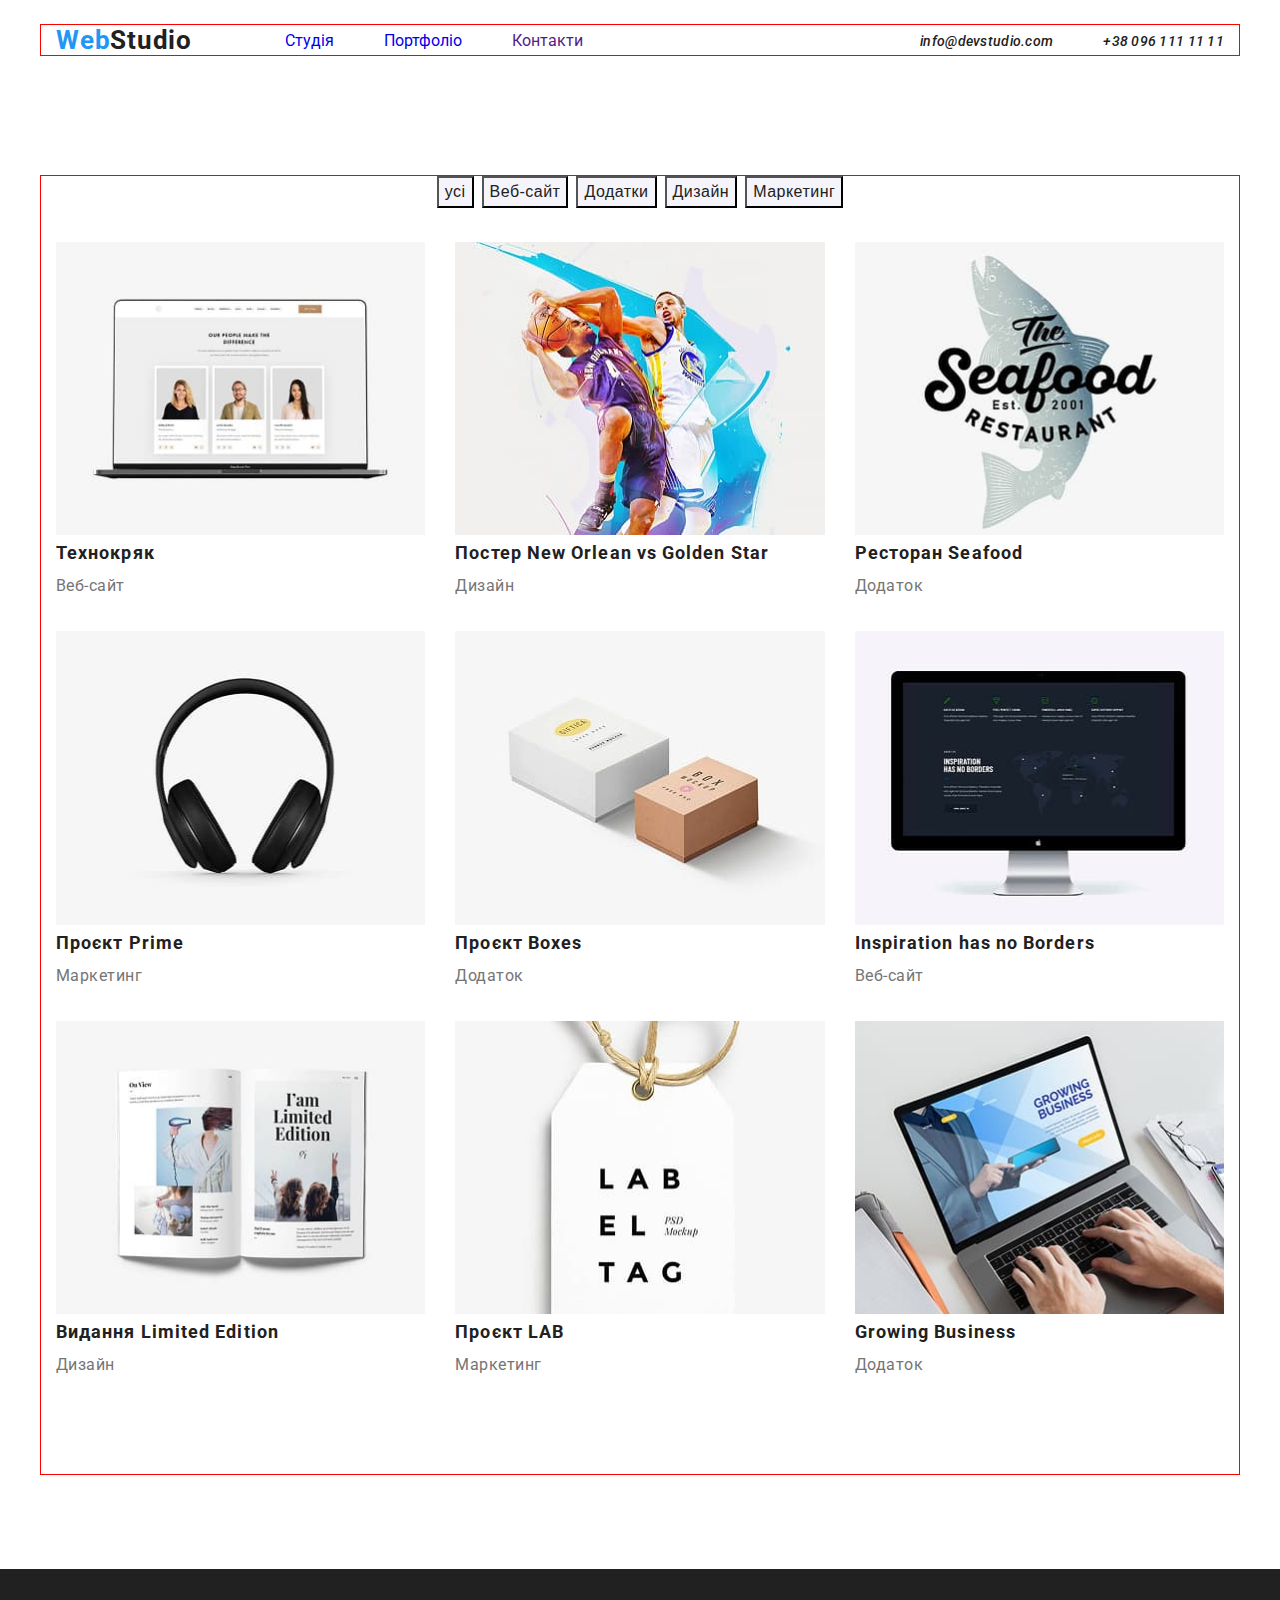
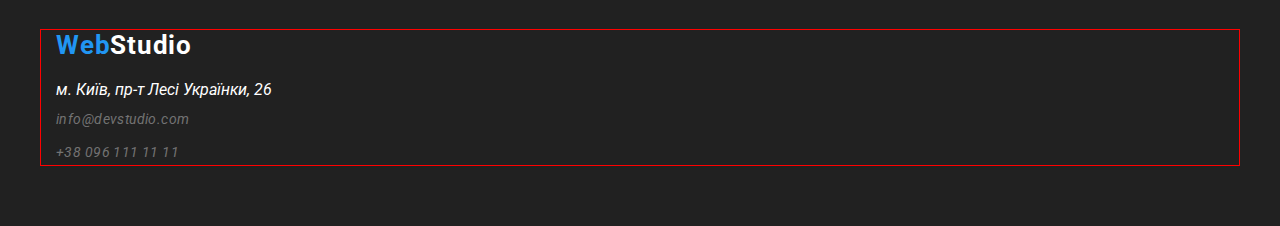
==== commit 38d93f51: "flex" ====
--- a/portfolio.html
+++ b/portfolio.html
@@ -63,10 +63,9 @@
         <li class="button-item"><button class="button-btn">Додатки</button></li>
         <li class="button-item"><button class="button-btn">Дизайн</button></li>
         <li class="button-item"><button class="button-btn">Маркетинг</button></li>
-        </div>
+        
         </ul>
       <ul class="cart-list">
-        <div class="container">
         <li class="cart-item">
           <img src="./img/comp2.jpg" alt="comp2" class="cart-img" />
           <div class="cart-text">
@@ -138,8 +137,8 @@
             <p class="cart-box">Додаток</p>
           </div>
         </li>
+      </ul>
         </div>
-      </ul>
       </section>
     </main>
     <footer class="footer">
@@ -148,7 +147,7 @@
       <address class="footer-address">
       <ul class="footer-list">
         <li class="footer-item">
-           м. Київ, пр-т Лесі Українки, 26 
+           <address class="address">м. Київ, пр-т Лесі Українки, 26</address> 
         </li>
         <li class="footer-item">
           <a href="info@devstudio.com" class="footer-link">
--- a/css/style.css
+++ b/css/style.css
@@ -82,6 +82,13 @@
 .adwantages {
   padding: 94px 0 94px 0;
 }
+.adwantages-list{
+   display: flex;
+  text-align: center;
+  justify-content: center;
+  text-align: start;
+  gap: 30px;
+}
 .adwantages-title {
   font-weight: 700;
   font-size: 14px;
@@ -99,15 +106,32 @@
 .work {
   padding: 0 0 94px 0;
 }
+.work-list{
+  display: flex;
+  gap: 28px;
+  justify-content: center;
+  text-align: center;
+}
 .work-title {
   font-weight: 700;
   font-size: 36px;
   letter-spacing: 0.03em;
-  text-align: center;
-  color: var(--text-color);
+  color: var(--text-color);
+  /* justify-content: center;
+  align-items: center; */
 }
 .team {
   padding: 94px 0 94px 0;
+  background-color: #f5f4fa;
+}
+.team-list{
+      display: flex;
+  gap: 28px;
+  justify-content: center;
+  text-align: center;
+}
+.team-item{
+  background-color: #ffffff;
 }
 .team-title {
   font-weight: 700;
@@ -120,12 +144,19 @@
   width: 270px;
   height: 260px;
 }
+.team-text{
+ padding-top: 30px;
+ padding-bottom: 30px;
+ padding-left: auto;
+ padding-right: auto;
+}
 .team-name {
   font-weight: 500;
   font-size: 16px;
   letter-spacing: 0.03em;
   text-align: center;
   color: var(--text-color);
+  margin-bottom: 10px;
 }
 .team-job {
   font-weight: 400;
@@ -133,12 +164,20 @@
   letter-spacing: 0.03em;
   text-align: center;
   color: var(--second-text);
+}
+.address{
+  color: var(--accent-color);
+  margin-top: 20px;
 }
 .footer {
   background: var(--text-color);
   padding: 60px 0 60px 0;
 }
-
+.footer-list{
+display: flex;
+flex-direction: column;
+gap: 9px;
+}
 .footer-logo {
   font-weight: 700;
   font-size: 26px;
@@ -161,7 +200,15 @@
   color: var(--link-color);
 }
 .button {
+  padding-bottom: 94px;
   padding-top: 94px;
+  display: flex;
+}
+.button-list{
+  display: flex;
+  justify-content: center;
+  align-items: center;
+  gap: 8px;
 }
 .button-btn {
   font-weight: 500;
@@ -172,9 +219,14 @@
   color: var(--text-color);
   background-color: var(--button-btn);
 }
-.cart-list {
+.cart-list{
   padding-top: 34px;
   padding-bottom: 94px;
+   display: flex;
+  flex-wrap: wrap;
+  gap: 30px;
+  justify-content: center;
+  align-items: center;
 }
 .cart-titel {
   font-weight: 700;
@@ -184,6 +236,12 @@
   color: var(--text-color);
 }
 
+  .cart-img{
+    width: 100%;
+  }
+  .cart-item{
+    flex-basis: calc((100% - 60px) / 3);
+  }
 .cart-box {
   font-weight: 400;
   font-size: 16px;
